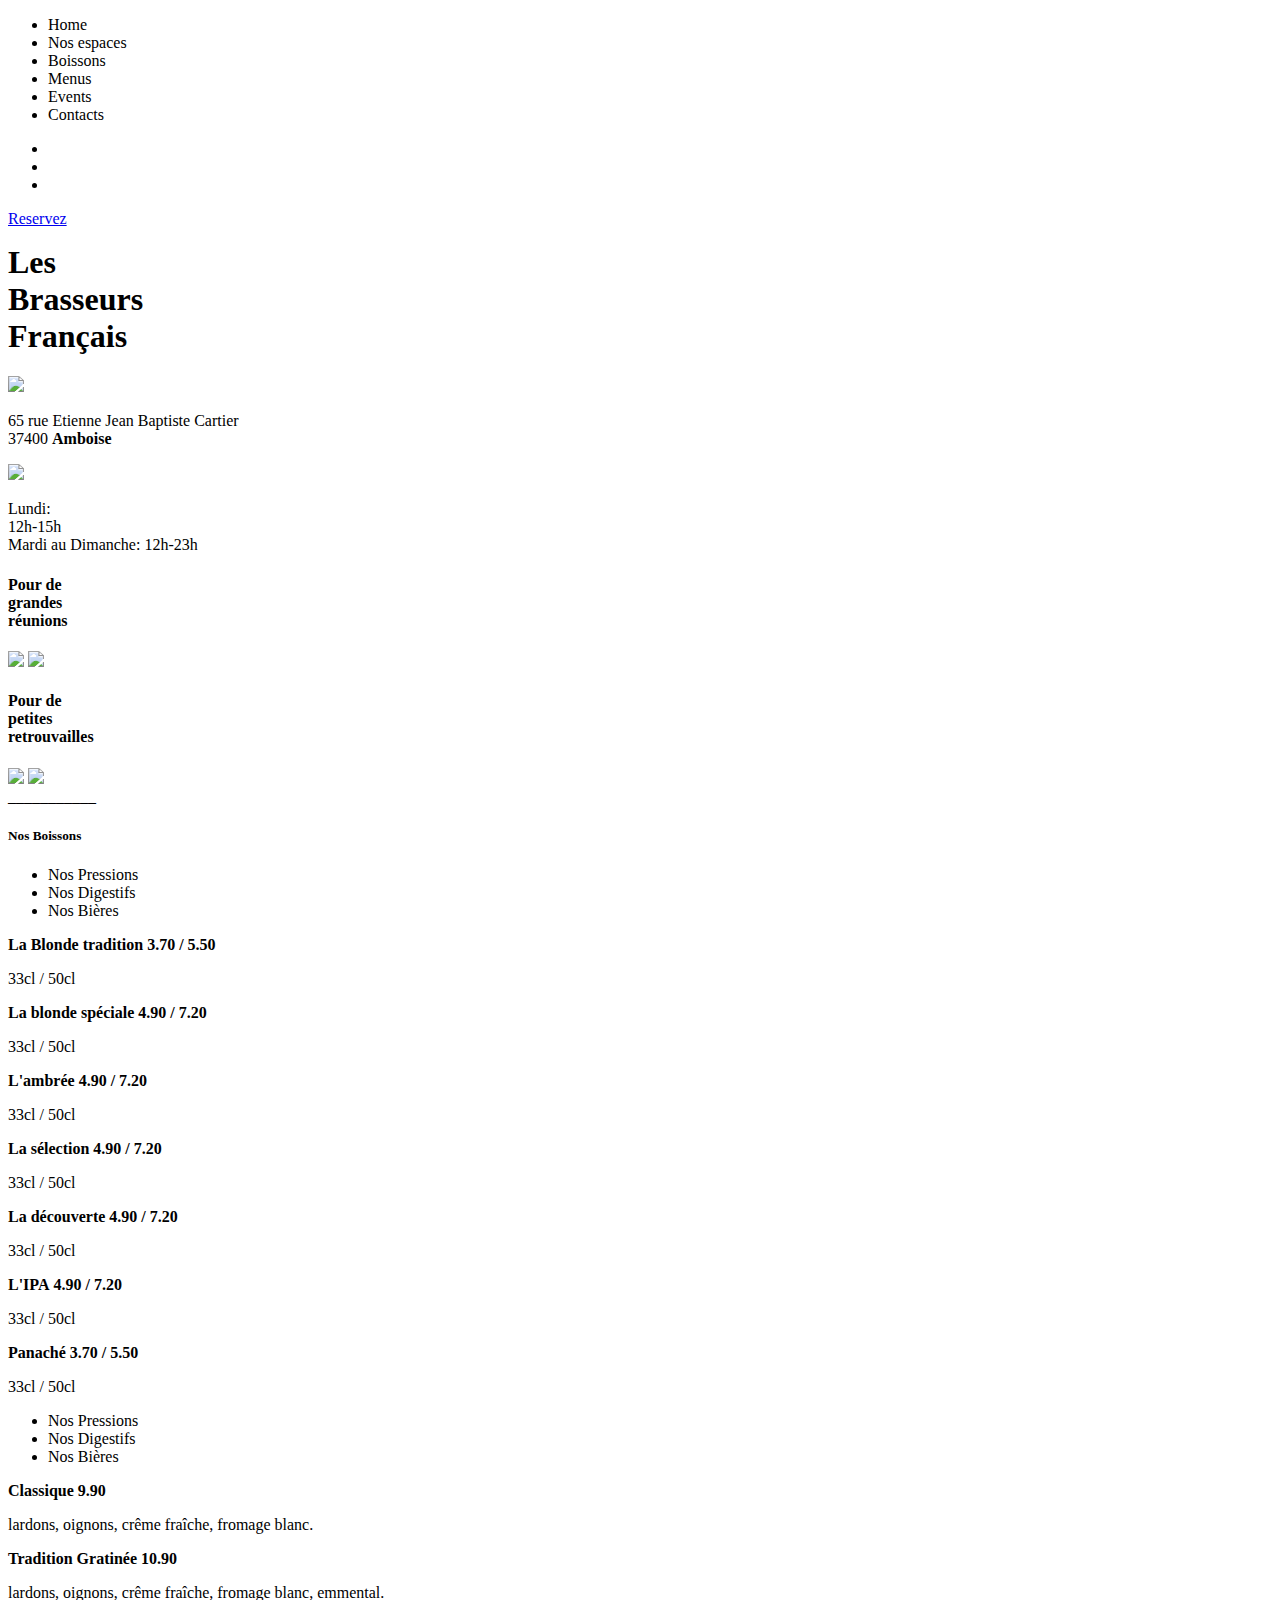
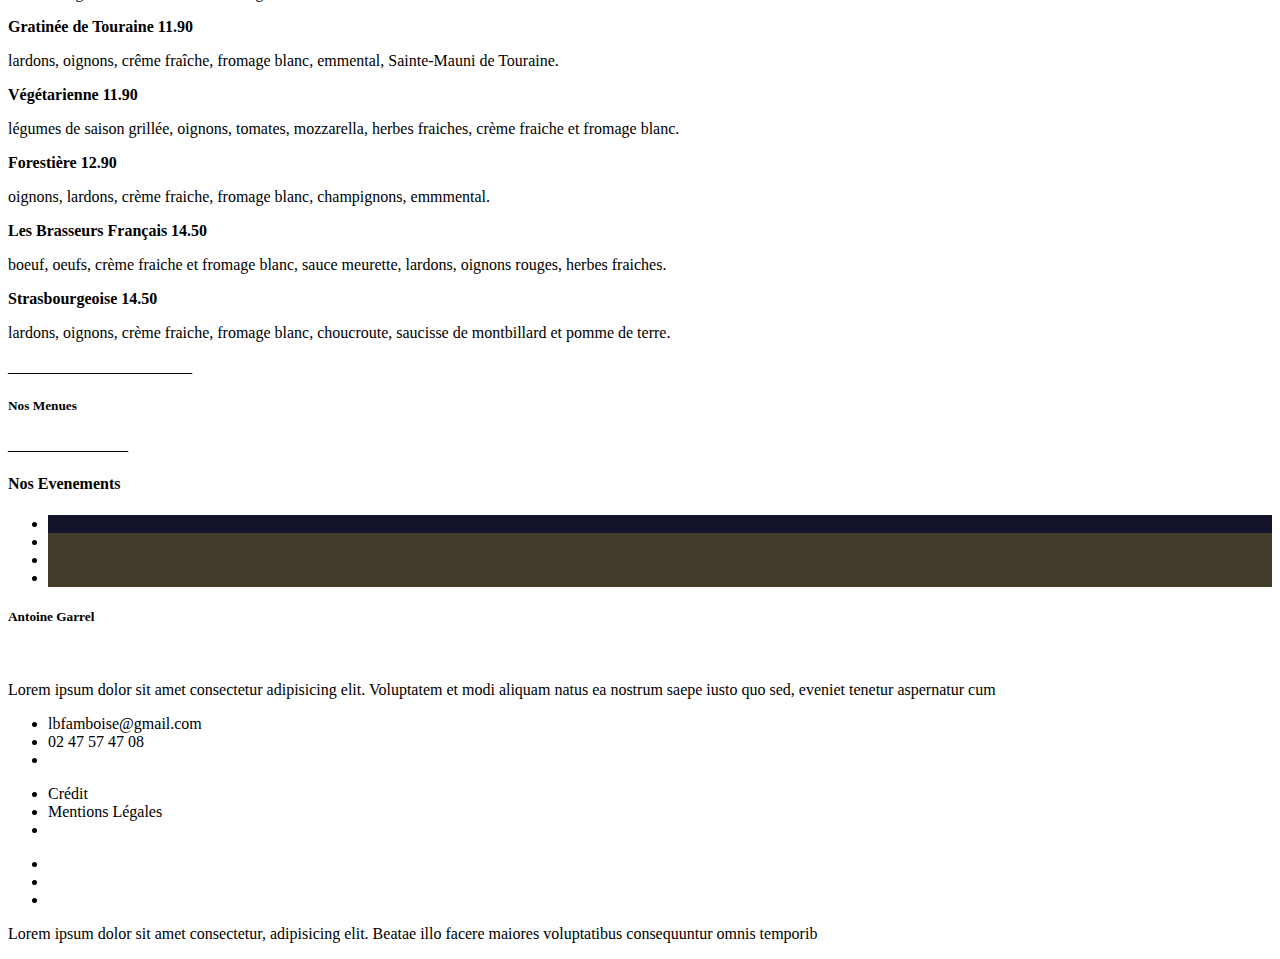
==== index.html @ 49a4a02c "index ajout" ====
<!DOCTYPE html>
<html lang="fr">
    <head>
        <meta charset="utf-8">
        <title>Les Brasseurs Français</title>
        <link rel="stylesheet" media="all" href="LBF.css">
        <script type="module" src="LBF.js"></script>

        
        <!-- <script src="https://polyfill.io/v3/polyfill.min.js?features=default"></script>
        <script type="module" src="LBF.ts"></script> -->
</head>
<body id="page">
    <section id="global">
        <header id="header">
                <div id="header-logo">
                    <div id="header-logo-tn">

                    </div>
                    <div id="header-logo-t0">

                    </div>
                    
                </div>
            <div id="header-inner">
                <nav id="nav"> 
    
                    <ul id="nav-ul">
                        <li id="nav-home" class="cursor">Home</li>
                        <li id="nav-espace" class="cursor">Nos espaces</li>
                        <li id="nav-boisson" class="cursor">Boissons</li>
                        <li id="nav-menus" class="cursor">Menus</li>
                        <li id="nav-events" class="cursor">Events</li>
                        <li id="nav-contact" class="cursor">Contacts</li>
                    </ul>
                </nav>

                <ul id="header-ul-network">
                    <li id="header-insta" ><a href=""></a></li>
                    <li id="header-facebook"><a href=""></a></li>
                    <li id="header-google"><a href=""></a></li>
                </ul>
                <a id="reserve" href="https://resos.com/?gclid=EAIaIQobChMIxPLfhbHY-wIV7e3mCh30Cg2PEAAYASAAEgKBbvD_BwE">
                    <p>Reservez</p>
                </a>
            </div>
        </header>
        <section id="section1">

            <div id="section1-circle">
            </div>

            <h1 id="T1" class="section1-js-scroll">
                <div><span>Les </span></div>
                <div><span>Brasseurs </span></div>
                <div><span>Français </span></div>
            </h1>
                
                

            <div id="section1-text-zone">
                <div id="section1-text-zone-line">
                    <img class="icones-text" src="Ressources/Images/loupe.png"><p> 65 rue Etienne Jean Baptiste Cartier <br> 37400 <strong>Amboise</strong></p>
                </div>
                <div id="section1-text-zone-line">
                    <img class="icones-text" src="Ressources/Images/horloge.png"><p> Lundi: <br>  12h-15h<br>Mardi au Dimanche: 12h-23h   </p>
                </div>
                

            </div>




        </section>
        <section id="section2">

            <div id="section2-inner">
                <div id="section2-inner-grande" class="" >
                    <div id="petite-contenue"></div>
                    <h4 class="section2-h4" id="section2-h4-G">Pour de <br> <strong id="G">grandes <br> réunions </strong></h4>
                    <img class="section2-inner-icones cursor" id="section2-inner-iconesG" src="Ressources/Images/reunion.png" onclick="grande(1)">
                    <img class="section2-inner-F cursor" id="section2-inner-retourG" src="Ressources/Images/arrow2.png" onclick="grande(0)">
                </div>
                <div id="section2-inner-petite" class="">
                    <div id="grande-contenue"></div>
                    <h4 class="section2-h4" id="section2-h4-P">Pour de <br> <strong id="P"> petites <br>  retrouvailles</strong></h4>
                    <img class="section2-inner-icones cursor" id="section2-inner-iconesP" src="Ressources/Images/drinkOK.png" onclick="petite(1)">
                    <img class="section2-inner-F cursor" id="section2-inner-retourP" src="Ressources/Images/arrow1.png"  onclick="petite(0)">
                </div>
            </div>

        </section>

        <section id="section3">
            <div id="section3-inner">
                <div id="section3-inner-banner">
                    <div id="section3-inner-banner-carre"></div>
                    <div id="section3-inner-banner-cercle"></div>
                    <div id="section3-inner-banner-img1" class="section3-js-scroll"></div>
                    <div id="section3-inner-banner-img2" class="section3-js-scroll"></div>
                </div>
                <div id="section3-trait">___________</div>
                <h5 id="section3-titre">Nos Boissons</h5>
                <div id="section3-inner-block">
                    <nav>
                        <ul id="section3-inner-block-nav-ul">
                            <li class="navB cursor" onclick="currentBoissons(1)">Nos Pressions</li>
                            <li class="navB cursor" onclick="currentBoissons(2)">Nos Digestifs</li>
                            <li class="navB cursor" onclick="currentBoissons(3)">Nos Bières</li>
                        </ul>
                    </nav>
                    
                    <div id="section3-inner-block-carte">
                        <div class="cache-carte" id="section3-cache">

                        </div>
                        <div class="carteB" >
                            <div><strong>La Blonde tradition</strong> <strong>3.70 / 5.50</strong></div>
                            <p>33cl / 50cl</p>
                            <div><strong>La blonde spéciale</strong> <strong>4.90 / 7.20</strong></div>
                            <p>33cl / 50cl</p>
                            <div><strong>L'ambrée</strong> <strong>4.90 / 7.20</strong></div>
                            <p>33cl / 50cl</p>
                            <div><strong>La sélection</strong> <strong>4.90 / 7.20</strong></div>
                            <p>33cl / 50cl</p>
                            <div><strong>La découverte</strong> <strong>4.90 / 7.20</strong></div>
                            <p>33cl / 50cl</p>
                            <div><strong>L'IPA</strong> <strong>4.90 / 7.20</strong></div>
                            <p>33cl / 50cl</p>
                            <div><strong>Panaché</strong> <strong>3.70 / 5.50</strong></div>
                            <p>33cl / 50cl</p>
                            <!-- <div><strong>Monaco</strong> <strong>3.90 / 5.70</strong></div>
                            <p>33cl / 50cl</p>
                            <div><strong>Demi Sirot</strong> <strong>3.90 / 5.70</strong></div>
                            <p>33cl / 50cl</p>
                            <div><strong>Picon Biére</strong> <strong>4.90 / 6.90</strong></div>
                            <p>33cl / 50cl</p> -->

                        </div>
                        <div class="carteB" >
                            <div><strong>Coupe de champagne</strong> <strong>9.20</strong></div>

                            <div><strong>Kir tranquille</strong> <strong>4.50</strong></div>
                            <p>pêche - cassis - violet</p>
                            <div><strong>Kir pétillant</strong> <strong>5.50</strong></div>
                            <p>pêche - cassis - violet</p>
                            <div><strong>Kir Royal</strong> <strong>4.50</strong></div>
                            <p>pêche - cassis - violet</p>
                            <div><strong>AOC Vouvray BRUT</strong> <strong>5.20</strong></div>
                            <p></p>
                            <div><strong>Lillet</strong> <strong>5.50</strong></div>
                            <p>rouge - rosé - blanc</p>
                            <div><strong>Pineau des charentes rouge et blanc</strong> <strong>5.50</strong></div>
                            <p></p>
                            <div><strong>Ricard</strong> <strong>3.60</strong></div>
                            <div><strong>Suze</strong> <strong>5.50</strong></div>
                            
                        </div>
                        <div class="carteB" >

                        </div>
                    </div>
                    

                    
                    


                </div>

            </div>
        </section>
        <section id="section4">
            <div id="section4-inner">


                <div id="section4-inner-block">
                    <nav>
                        <ul id="section4-inner-block-nav-ul">
                            <li class="navM cursor" onclick="currentMenues(1)">Nos Pressions</li>
                            <li class="navM cursor" onclick="currentMenues(2)">Nos Digestifs</li>
                            <li class="navM cursor" onclick="currentMenues(3)">Nos Bières</li>
                        </ul>
                    </nav>
                    
                    <div id="section4-inner-block-carte">
                        <div class="cache-carte" id="section4-cache"></div>
                        <div class="carteM" id="CB1">
                            <div><strong>Classique</strong> <strong>9.90</strong></div>
                            <p>lardons, oignons, crême fraîche, fromage blanc.</p>

                            <div><strong>Tradition Gratinée</strong> <strong>10.90</strong></div>
                            <p>lardons, oignons, crême fraîche, fromage blanc, emmental.</p>

                            <div><strong>Gratinée de Touraine</strong> <strong>11.90</strong></div>
                            <p>lardons, oignons, crême fraîche, fromage blanc, emmental, Sainte-Mauni de Touraine.</p>

                            <div><strong>Végétarienne</strong> <strong>11.90</strong></div>
                            <p>légumes de saison grillée, oignons, tomates, mozzarella, herbes fraiches, crème fraiche et fromage blanc.</p>

                            <div><strong>Forestière</strong> <strong>12.90</strong></div>
                            <p>oignons, lardons, crème fraiche, fromage blanc, champignons, emmmental.</p>

                            <div><strong>Les Brasseurs Français</strong> <strong>14.50</strong></div>
                            <p>boeuf, oeufs, crème fraiche et fromage blanc, sauce meurette, lardons, oignons rouges, herbes fraiches. </p>

                            <div><strong>Strasbourgeoise</strong> <strong>14.50</strong></div>
                            <p>lardons, oignons, crème fraiche, fromage blanc, choucroute, saucisse de montbillard et pomme de terre.</p>
 

                        </div>
                        <div class="carteM" id="CB2">
                            <div><strong>Coupe de champagne</strong> <strong>9.20</strong></div>

                            <div><strong>Kir tranquille</strong> <strong>4.50</strong></div>
                            <p>pêche - cassis - violet</p>
                            <div><strong>Kir pétillant</strong> <strong>5.50</strong></div>
                            <p>pêche - cassis - violet</p>
                            <div><strong>Kir Royal</strong> <strong>4.50</strong></div>
                            <p>pêche - cassis - violet</p>
                            <div><strong>AOC Vouvray BRUT</strong> <strong>5.20</strong></div>
                            <p></p>
                            <div><strong>Lillet</strong> <strong>5.50</strong></div>
                            <p>rouge - rosé - blanc</p>
                            <div><strong>Pineau des charentes rouge et blanc</strong> <strong>5.50</strong></div>
                            <p></p>
                            <div><strong>Ricard</strong> <strong>3.60</strong></div>
                            <div><strong>Suze</strong> <strong>5.50</strong></div>
                            
                        </div>
                        <div class="carteM" id="CB3">

                        </div>
                    </div>



                </div>

                <div id="section4-trait">_______________________</div>
                <h5 id="section4-titre">Nos Menues</h5>

                <div id="section4-inner-banner">
                    <div id="section4-inner-banner-cercle" ></div>
                    <div id="section4-inner-banner-carre"></div>
                    <div id="section4-inner-banner-img1" class="section4-js-scroll"></div>
                    <div id="section4-inner-banner-img2" class="section4-js-scroll"></div>
                </div>

            </div>
            
        </section>
        <section id="section5">
            <div id="section5-inner">
                <div id="slider">
                    <div>
                        <figure>
                            <figcaption class="mLBF"></figcaption>
                        </figure>
                        <figure>
                            <figcaption class="mLeffe"></figcaption>
                        </figure>
                        <figure>
                            <figcaption class="mLeffe"></figcaption>
                        </figure>
                    </div>

                    <div>
                        <figure>
                            <figcaption class="mGarden"></figcaption>
                        </figure>
                        <figure>
                            <figcaption class="mLeffe"></figcaption>
                        </figure>
                        <figure>
                            <figcaption class="mGrim"></figcaption>
                        </figure>
                    </div>
                    
                    <div>
                        <figure>
                            <figcaption class="mGuinness"></figcaption>
                        </figure>
                        <figure>
                            <figcaption class="mGrim"></figcaption>
                        </figure>
                        <figure>
                            <figcaption class="mLBF"></figcaption>
                        </figure>
                    </div>


                    
                </div>



            </div>
        </section>

        <section id="section6">

            <div id="section6-inner">

                <div id="section6-inner-control">
                    <div id="section6-inner-control-head"><div id="section6-trait">_______________</div><h4 id="section6-titre">Nos Evenements</h5></div>
                    <ul>
                        <li class="cursor nav-events" id="section6-li1" onclick="currentEvents(1)"></li>
                        <li class="cursor nav-events" id="section6-li2" onclick="currentEvents(2)"></li>
                        <li class="cursor nav-events" id="section6-li3" onclick="currentEvents(3)"></li>
                        <li class="cursor nav-events" id="section6-li4" onclick="currentEvents(4)"></li>
                        
                    </ul>
                </div>


                <div id="section6-inner-contenue" class="section6-js-scroll">
                    <div class="events">
                        <h5>Antoine Garrel</h5>
                        <img class="sticker1" alt="">
                        <img class="sticker2" alt="">
                        <blockquote class="instagram-media sticker3"
                            data-instgrm-permalink="https://www.instagram.com/p/CjyDTsXMFvF/?utm_source=ig_embed&amp;utm_campaign=loading"
                            data-instgrm-version="0"
                            style=" background:#FFF; border:0; border-radius:3px; box-shadow:0 0 1px 0 rgba(0,0,0,0.5),0 1px 10px 0 rgba(0,0,0,0.15); margin: 1px; min-width: 30%;  padding:0; display: none;">
                            <div style="padding:16px;">
                                <!--<a
                                    href="https://www.instagram.com/p/CjyDTsXMFvF/?utm_source=ig_embed&amp;utm_campaign=loading"
                                    style=" background:#FFFFFF; line-height:0; padding:0 0; text-align:center; text-decoration:none; width:100%;"
                                    target="_blank">
                                    <div style=" display: flex; flex-direction: row; align-items: center;">
                                        <div
                                            style="background-color: #F4F4F4; border-radius: 50%; flex-grow: 0; height: 40px; margin-right: 14px; width: 40px;">
                                        </div>
                                        <div style="display: flex; flex-direction: column; flex-grow: 1; justify-content: center;">
                                            <div
                                                style=" background-color: #F4F4F4; border-radius: 4px; flex-grow: 0; height: 14px; margin-bottom: 6px; width: 100px;">
                                            </div>
                                            <div
                                                style=" background-color: #F4F4F4; border-radius: 4px; flex-grow: 0; height: 14px; width: 60px;">
                                            </div>
                                        </div>
                                    </div>
                                    <div style="padding: 19% 0;"></div>
                                    <div style="display:block; height:50px; margin:0 auto 12px; width:50px;"><svg width="50px" height="50px"
                                            viewBox="0 0 60 60" version="1.1" xmlns="https://www.w3.org/2000/svg"
                                            xmlns:xlink="https://www.w3.org/1999/xlink">
                                            <g stroke="none" stroke-width="1" fill="none" fill-rule="evenodd">
                                                <g transform="translate(-511.000000, -20.000000)" fill="#000000">
                                                    <g>
                                                        <path
                                                            d="M556.869,30.41 C554.814,30.41 553.148,32.076 553.148,34.131 C553.148,36.186 554.814,37.852 556.869,37.852 C558.924,37.852 560.59,36.186 560.59,34.131 C560.59,32.076 558.924,30.41 556.869,30.41 M541,60.657 C535.114,60.657 530.342,55.887 530.342,50 C530.342,44.114 535.114,39.342 541,39.342 C546.887,39.342 551.658,44.114 551.658,50 C551.658,55.887 546.887,60.657 541,60.657 M541,33.886 C532.1,33.886 524.886,41.1 524.886,50 C524.886,58.899 532.1,66.113 541,66.113 C549.9,66.113 557.115,58.899 557.115,50 C557.115,41.1 549.9,33.886 541,33.886 M565.378,62.101 C565.244,65.022 564.756,66.606 564.346,67.663 C563.803,69.06 563.154,70.057 562.106,71.106 C561.058,72.155 560.06,72.803 558.662,73.347 C557.607,73.757 556.021,74.244 553.102,74.378 C549.944,74.521 548.997,74.552 541,74.552 C533.003,74.552 532.056,74.521 528.898,74.378 C525.979,74.244 524.393,73.757 523.338,73.347 C521.94,72.803 520.942,72.155 519.894,71.106 C518.846,70.057 518.197,69.06 517.654,67.663 C517.244,66.606 516.755,65.022 516.623,62.101 C516.479,58.943 516.448,57.996 516.448,50 C516.448,42.003 516.479,41.056 516.623,37.899 C516.755,34.978 517.244,33.391 517.654,32.338 C518.197,30.938 518.846,29.942 519.894,28.894 C520.942,27.846 521.94,27.196 523.338,26.654 C524.393,26.244 525.979,25.756 528.898,25.623 C532.057,25.479 533.004,25.448 541,25.448 C548.997,25.448 549.943,25.479 553.102,25.623 C556.021,25.756 557.607,26.244 558.662,26.654 C560.06,27.196 561.058,27.846 562.106,28.894 C563.154,29.942 563.803,30.938 564.346,32.338 C564.756,33.391 565.244,34.978 565.378,37.899 C565.522,41.056 565.552,42.003 565.552,50 C565.552,57.996 565.522,58.943 565.378,62.101 M570.82,37.631 C570.674,34.438 570.167,32.258 569.425,30.349 C568.659,28.377 567.633,26.702 565.965,25.035 C564.297,23.368 562.623,22.342 560.652,21.575 C558.743,20.834 556.562,20.326 553.369,20.18 C550.169,20.033 549.148,20 541,20 C532.853,20 531.831,20.033 528.631,20.18 C525.438,20.326 523.257,20.834 521.349,21.575 C519.376,22.342 517.703,23.368 516.035,25.035 C514.368,26.702 513.342,28.377 512.574,30.349 C511.834,32.258 511.326,34.438 511.181,37.631 C511.035,40.831 511,41.851 511,50 C511,58.147 511.035,59.17 511.181,62.369 C511.326,65.562 511.834,67.743 512.574,69.651 C513.342,71.625 514.368,73.296 516.035,74.965 C517.703,76.634 519.376,77.658 521.349,78.425 C523.257,79.167 525.438,79.673 528.631,79.82 C531.831,79.965 532.853,80.001 541,80.001 C549.148,80.001 550.169,79.965 553.369,79.82 C556.562,79.673 558.743,79.167 560.652,78.425 C562.623,77.658 564.297,76.634 565.965,74.965 C567.633,73.296 568.659,71.625 569.425,69.651 C570.167,67.743 570.674,65.562 570.82,62.369 C570.966,59.17 571,58.147 571,50 C571,41.851 570.966,40.831 570.82,37.631">
                                                        </path>
                                                    </g>
                                                </g>
                                            </g>
                                        </svg></div>
                                    <div style="padding-top: 8px;">
                                        <div
                                            style=" color:#3897f0; font-family:Arial,sans-serif; font-size:14px; font-style:normal; font-weight:550; line-height:18px;">
                                            Voir cette publication sur Instagram</div>
                                    </div>
                                    <div style="padding: 12.5% 0;"></div>
                                    <div style="display: flex; flex-direction: row; margin-bottom: 14px; align-items: center;">
                                        <div>
                                            <div
                                                style="background-color: #F4F4F4; border-radius: 50%; height: 12.5px; width: 12.5px; transform: translateX(0px) translateY(7px);">
                                            </div>
                                            <div
                                                style="background-color: #F4F4F4; height: 12.5px; transform: rotate(-45deg) translateX(3px) translateY(1px); width: 12.5px; flex-grow: 0; margin-right: 14px; margin-left: 2px;">
                                            </div>
                                            <div
                                                style="background-color: #F4F4F4; border-radius: 50%; height: 12.5px; width: 12.5px; transform: translateX(9px) translateY(-18px);">
                                            </div>
                                        </div>
                                        <div style="margin-left: 8px;">
                                            <div
                                                style=" background-color: #F4F4F4; border-radius: 50%; flex-grow: 0; height: 20px; width: 20px;">
                                            </div>
                                            <div
                                                style=" width: 0; height: 0; border-top: 2px solid transparent; border-left: 6px solid #f4f4f4; border-bottom: 2px solid transparent; transform: translateX(16px) translateY(-4px) rotate(30deg)">
                                            </div>
                                        </div>
                                        <div style="margin-left: auto;">
                                            <div
                                                style=" width: 0px; border-top: 8px solid #F4F4F4; border-right: 8px solid transparent; transform: translateY(16px);">
                                            </div>
                                            <div
                                                style=" background-color: #F4F4F4; flex-grow: 0; height: 12px; width: 16px; transform: translateY(-4px);">
                                            </div>
                                            <div
                                                style=" width: 0; height: 0; border-top: 8px solid #F4F4F4; border-left: 8px solid transparent; transform: translateY(-4px) translateX(8px);">
                                            </div>
                                        </div>
                                    </div>
                                    <div
                                        style="display: flex; flex-direction: column; flex-grow: 1; justify-content: center; margin-bottom: 24px;">
                                        <div
                                            style=" background-color: #F4F4F4; border-radius: 4px; flex-grow: 0; height: 14px; margin-bottom: 6px; width: 224px;">
                                        </div>
                                        <div style=" background-color: #F4F4F4; border-radius: 4px; flex-grow: 0; height: 14px; width: 144px;">
                                        </div>
                                    </div>
                                </a> -->
                                <p
                                    style=" color:#c9c8cd; font-family:Arial,sans-serif; font-size:14px; line-height:17px; margin-bottom:0; margin-top:8px; overflow:hidden; padding:8px 0 7px; text-align:center; text-overflow:ellipsis; white-space:nowrap;">
                                    <a href="https://www.instagram.com/p/CjyDTsXMFvF/?utm_source=ig_embed&amp;utm_campaign=loading"
                                        style=" color:#c9c8cd; font-family:Arial,sans-serif; font-size:14px; font-style:normal; font-weight:normal; line-height:17px; text-decoration:none;"
                                        target="_blank">Une publication partagée par Antoine Garrel (@antoinegarrel)
                                    </a>
                                </p>
                            </div>
                        </blockquote>
                        <script async src="//www.instagram.com/embed.js"></script>
                        <p class="sticker4">
                            Lorem ipsum dolor sit amet consectetur adipisicing elit. Voluptatem et modi aliquam natus ea nostrum
                            saepe iusto quo sed, eveniet tenetur aspernatur cum
                        </p>

                    </div>
                    
                    <div class="events">
                    
                    </div>

                    <div class="events">
                    
                    </div>

                    <div class="events">
                    
                    </div>

                </div>
            </div>

            
            




        </section>


        <section id="section7">
            <div id="section7-inner" class="section7-js-scroll">
                <div id="map">

                </div>
                <script
                    src="https://maps.googleapis.com/maps/api/js?key=AIzaSyDluCqBb7rTIQ3KjWgveVcQ1_YGO0EvfaQ&callback=initMap&v=weekly"
                    defer>
                </script>

            </div>  
        </section>





        <footer>
            <div id="back-footer">

            </div>
            <div id="inner-footer">
                <ul>
                    <li>lbfamboise@gmail.com</li>
                    <li>02 47 57 47 08</li>
                    <li></li>
                </ul>
                
                <ul>
                    <li>Crédit</li>
                    <li>Mentions Légales</li>
                    <li></li>
                
                </ul>

                <ul>
                    <li></li>
                    <li></li>
                    <li></li>
                </ul>


            </div>
            <p id="p-footer">Lorem ipsum dolor sit amet consectetur, adipisicing elit. Beatae illo facere maiores voluptatibus consequuntur omnis temporib</p>
        </footer>



    </section>
    <script>
        // variable


        // function
        

        var carteBIndex = 1;
        var carteMIndex = 1;
        var eventsIndex = 1;
        var precedentYoffset;
        var tabClassScroll = ["section1-js-scroll", "section2-js-scroll", "section3-js-scroll", "section4-js-scroll", "section5-js-scroll","section6-js-scroll", "section7-js-scroll"];
        var tabTop = [];
        var e = document.getElementsByClassName("events");
        var n = document.getElementsByClassName("nav-events");
        

        

		
        showBoissons(carteBIndex);
        showMenues(carteMIndex);
        currentEvents(1);
        // e[0].style.backgroundColor = "blue";
        // n[0].style.backgroundColor = "blue";
        startScroll();
        scroll("section1-js-scroll");
        

		
		function currentBoissons(n) {
		  showBoissons(carteBIndex = n);
		}
        function currentMenues(n) {
		  showMenues(carteMIndex = n);
		}

        function currentEvents(n) {
            eventsIndex = n;
            showEvents();
        }
		
		function showBoissons(n)
        {
		  let i;
		  let carte = document.getElementsByClassName("carteB");
		  let nav = document.getElementsByClassName("navB");

		  if (n > carte.length) {carteBIndex = 1}
		  if (n < 1) {carteBIndex = carte.length}
		  for (i = 0; i < carte.length; i++) {
			  carte[i].style.display = "none";
		  }
		  for (i = 0; i < nav.length; i++) {
			  nav[i].className = nav[i].className.replace(" activeBoissons", "");
		  }
		  carte[carteBIndex-1].style.display = "block";
		  nav[carteBIndex-1].className += " activeBoissons";

          
		}


        function showMenues(n)
        {
		  let i;
		  let carte = document.getElementsByClassName("carteM");
		  let nav = document.getElementsByClassName("navM");

		  if (n > carte.length) {carteMIndex = 1}
		  if (n < 1) {carteMIndex = carte.length}
		  for (i = 0; i < carte.length; i++) {
			  carte[i].style.display = "none";
		  }
		  for (i = 0; i < nav.length; i++) {
			  nav[i].className = nav[i].className.replace(" activeMenues", "");
		  }
		  carte[carteMIndex-1].style.display = "block";
		  nav[carteMIndex-1].className += "  activeMenues";

          
		}

        function showEvents() {
            let i;
            let events = document.getElementsByClassName("events");
            let nav = document.getElementsByClassName("nav-events");

            for (i = 0; i < events.length; i++) {
                events[i].style.display = "none";
            }

            nav[0].style.backgroundColor = "#433c2b";
            nav[0].style.backgroundImage = "url('Ressources/Images/baguettes.png')";

            nav[1].style.backgroundColor = "#433c2b";
            nav[1].style.backgroundImage = "url('Ressources/Images/cartes.png')";

            nav[2].style.backgroundColor = "#433c2b";
            nav[2].style.backgroundImage = "url('Ressources/Images/dance.png')";

            nav[3].style.backgroundColor = "#433c2b";
            nav[3].style.backgroundImage = "url('Ressources/Images/music.png')";
                
            

            events[eventsIndex - 1].style.display = "block";
            nav[eventsIndex - 1].style.backgroundColor = "#12132b";
            if(eventsIndex == 1){
                console.log("oui");
                nav[eventsIndex - 1].style.backgroundImage = "url('Ressources/Images/baguettesB.png')";
            }
            if (eventsIndex == 2) {
                nav[eventsIndex - 1].style.backgroundImage = "url('Ressources/Images/cartesB.png')";
            }
            if (eventsIndex == 3) {
                nav[eventsIndex - 1].style.backgroundImage = "url('Ressources/Images/danceB.png')";
            }
            if (eventsIndex == 4) {
                nav[eventsIndex - 1].style.backgroundImage = "url('Ressources/Images/musicB.png')";
            }
            
            
            


        }

        


        

        function grande(event){
                    
            if(event == 1){
                document.getElementById("section2-h4-P").style.opacity = "0";
                document.getElementById("section2-h4-G").style.fontSize = "1.5em";
                document.getElementById("section2-inner-petite").style.width = "70%";
                document.getElementById("section2-inner-grande").style.width = "30%";
                document.getElementById("section2-inner-iconesP").style.opacity = "0";
                document.getElementById("section2-inner-iconesP").style.display = "none";
                document.getElementById("section2-inner-iconesG").style.opacity = "0";
                document.getElementById("section2-inner-iconesG").style.display = "none";
                document.getElementById("section2-inner-retourG").style.display = "block";
                document.getElementById("section2-inner-retourG").style.opacity = "1";
                document.getElementById("section2-inner-retourG").style.cursor = "pointer";
                document.getElementById("section2-inner-grande").style.cursor = "default";
                document.getElementById("section2-inner-iconesP").style.cursor = "default";
                document.getElementById("section2-inner-petite").style.backgroundImage = "url('Ressources/Images/SalleG.jpg')";

            }

            if(event ==0){
                document.getElementById("section2-h4-P").style.opacity = "1";
                document.getElementById("section2-h4-G").style.fontSize = "2.7em";
                document.getElementById("section2-inner-petite").style.width = "50%";
                document.getElementById("section2-inner-grande").style.width = "50%";
                document.getElementById("section2-inner-iconesP").style.display = "block";
                document.getElementById("section2-inner-iconesP").style.opacity = "1";
                document.getElementById("section2-inner-iconesG").style.display = "block";
                document.getElementById("section2-inner-iconesG").style.opacity = "1";
                document.getElementById("section2-inner-retourG").style.opacity = "0";
                document.getElementById("section2-inner-retourG").style.display = "none";
                document.getElementById("section2-inner-retourG").style.cursor = "default";
                document.getElementById("section2-inner-iconesG").style.cursor = "pointer";
                document.getElementById("section2-inner-iconesP").style.cursor = "pointer";
                document.getElementById("section2-inner-petite").style.backgroundImage = "";
            }

        }


        function petite(event){
            
            if(event == 1){
                document.getElementById("section2-h4-G").style.opacity = "0";
                document.getElementById("section2-h4-P").style.fontSize = "1.5em";
                document.getElementById("section2-inner-grande").style.width = "70%";
                document.getElementById("section2-inner-petite").style.width = "30%";
                document.getElementById("section2-inner-iconesP").style.opacity = "0";
                document.getElementById("section2-inner-iconesP").style.display = "none";
                document.getElementById("section2-inner-iconesG").style.opacity = "0";
                document.getElementById("section2-inner-iconesG").style.display = "none";
                document.getElementById("section2-inner-retourP").style.display = "block";
                document.getElementById("section2-inner-retourP").style.opacity = "1";
                document.getElementById("section2-inner-retourP").style.cursor = "pointer";
                console.log("je suis la ");
                document.getElementById("section2-inner-grande").style.cursor = "default";
                document.getElementById("section2-inner-iconesP").style.cursor = "default";
                document.getElementById("section2-inner-grande").style.backgroundImage = "url('Ressources/Images/SalleP.jpg')";

            }

            if(event ==0){
                document.getElementById("section2-h4-G").style.opacity = "1";
                document.getElementById("section2-h4-P").style.fontSize = "2.7em";
                document.getElementById("section2-inner-petite").style.width = "50%";
                document.getElementById("section2-inner-grande").style.width = "50%";
                document.getElementById("section2-inner-iconesP").style.display = "block";
                document.getElementById("section2-inner-iconesP").style.opacity = "1";
                document.getElementById("section2-inner-iconesG").style.display = "block";
                document.getElementById("section2-inner-iconesG").style.opacity = "1";
                document.getElementById("section2-inner-retourP").style.opacity = "0";
                document.getElementById("section2-inner-retourP").style.display = "none";
                document.getElementById("section2-inner-retourP").style.cursor = "default";
                document.getElementById("section2-inner-iconesG").style.cursor = "pointer";
                document.getElementById("section2-inner-iconesP").style.cursor = "pointer";
                document.getElementById("section2-inner-grande").style.backgroundImage = "";
            }

        }

        function startScroll(){
            for ( let nameClass of tabClassScroll) {
                let elements = document.getElementsByClassName(nameClass);
                let tab = [];
                for (i = 0; i < elements.length; i++) {
                    tab[i] = 0;
                }
                tabTop[nameClass] = tab;
            }
        }

        
        function scroll(nameClass){
            let i;
            let element = document.getElementsByClassName(nameClass);
            let dist;
            
            if((precedentYoffset- window.pageYOffset)<0){
                dist = -0.05;
            }
            else{
                dist = 0.05;
            }
            precedentYoffset = window.pageYOffset;
            for (i = 0; i < element.length; i++) {
                
                if((tabTop[nameClass][i] + dist)<7 && (tabTop[nameClass][i] + dist) > (-7)){
                    tabTop[nameClass][i] = tabTop[nameClass][i] + dist;
                }
                

                element[i].style.marginTop = ""+tabTop[nameClass][i]+"%";
                
                
                
                
                
                
                
            }

        }
       


        window.addEventListener('scroll', function() {

            console.log(window.pageYOffset);



            if(window.pageYOffset<4){
                document.getElementById('header').style.backgroundColor = "rgb(27, 14, 7,0)";
                document.getElementById('header').style.height = "20vh";
                document.getElementById('header').style.boxShadow ="none";
                
                document.getElementById('header-inner').style.marginTop = "8vh";

                document.getElementById('header-logo-t0').style.opacity ="1";
                document.getElementById('header-logo-tn').style.marginTop = "5vh";         

                // document.getElementById('nav').style.marginTop = "40px";
                // document.getElementById('reserve').style.marginTop = "40px";
                // document.getElementById('header-ul-network').style.marginTop = "40px";
                

            }
            else{
                document.getElementById('header').style.backgroundColor = "rgb(27, 14, 7)";
                document.getElementById('header').style.height = "15vh";
                
                document.getElementById('header').style.boxShadow ="0px 3px 6px black ";

                document.getElementById('header-inner').style.marginTop = "4vh";

                document.getElementById('header-logo-t0').style.opacity ="0";
                document.getElementById('header-logo-tn').style.marginTop = "0vh"; 
                document.getElementById('header-logo-tn').style.width = "80px";
                document.getElementById('header-logo-tn').style.height = "80px";

                // document.getElementById('nav').style.marginTop = "20px";
                // document.getElementById('reserve').style.marginTop = "20px";
                // document.getElementById('header-ul-network').style.marginTop = "20px";

                
                

            }

            


            
        });

        window.addEventListener('scroll', function() {

            if(window.pageYOffset<400){
                document.getElementById('nav-home').style.color = "#78694a";
                scroll("section1-js-scroll");

                

            }
            else{
                document.getElementById('nav-home').style.color = "#ffffff";


                
                

            }


            if(400<window.pageYOffset && window.pageYOffset<800){
                document.getElementById('nav-espace').style.color = "#78694a";
                scroll("section2-js-scroll");

                

            }
            else{
                document.getElementById('nav-espace').style.color = "#ffffff";


                
                

            }

            if(800<=window.pageYOffset && window.pageYOffset<1300){
                document.getElementById('nav-boisson').style.color = "#78694a";
                scroll("section3-js-scroll");
                document.getElementById('section3-inner-banner-carre').style.animationPlayState = "running";
                document.getElementById('section3-inner-banner-cercle').style.animationPlayState = "running";
                document.getElementById('section3-inner-banner-img1').style.animationPlayState = "running";
                document.getElementById('section3-inner-banner-img2').style.animationPlayState = "running";
                document.getElementById('section3-trait').style.animationPlayState = "running";
                document.getElementById('section3-titre').style.animationPlayState = "running";
                document.getElementById('section3-cache').style.animationPlayState = "running";

                

            }
            else{
                document.getElementById('nav-boisson').style.color = "#ffffff";



                
                

            }

            if (1300 <= window.pageYOffset && window.pageYOffset < 1800) {
                document.getElementById('nav-menus').style.color = "#78694a";
                scroll("section4-js-scroll");
                document.getElementById('section4-inner-banner-carre').style.animationPlayState = "running";
                document.getElementById('section4-inner-banner-cercle').style.animationPlayState = "running";
                document.getElementById('section4-inner-banner-img1').style.animationPlayState = "running";
                document.getElementById('section4-inner-banner-img2').style.animationPlayState = "running";
                document.getElementById('section4-trait').style.animationPlayState = "running";
                document.getElementById('section4-titre').style.animationPlayState = "running";
                document.getElementById('section4-cache').style.animationPlayState = "running";



            }
            else {
                document.getElementById('nav-menus').style.color = "#ffffff";






            }

            if (2600 <= window.pageYOffset && window.pageYOffset < 3300) {
                document.getElementById('nav-events').style.color = "#78694a";
                scroll("section6-js-scroll");

                document.getElementById('section6-trait').style.animationPlayState = "running";
                document.getElementById('section6-titre').style.animationPlayState = "running"; 
                document.getElementById('section6-inner-contenue').style.animationPlayState = "running";
                document.getElementById('section6-li1').style.animationPlayState = "running";
                document.getElementById('section6-li2').style.animationPlayState = "running";
                document.getElementById('section6-li3').style.animationPlayState = "running";
                document.getElementById('section6-li4').style.animationPlayState = "running";



            }
            else {
                document.getElementById('nav-events').style.color = "#ffffff";






            }

            if (3450 <= window.pageYOffset && window.pageYOffset < 4000) {
                document.getElementById('nav-contact').style.color = "#78694a";
                // document.getElementById('section7-inner').style.animationPlayState = "running";
                scroll("section7-js-scroll");





            }
            else {
                document.getElementById('nav-contact').style.color = "#ffffff";






            }

            


            // i(400<=window.pageYOffset<600){
            //     document.getElementById("nav-home").style.color= "#ffffff";
            //     document.getElementById("nav-espace").style.color= "#78694a";
            //     document.getElementById("nav-boisson").style.color= "#ffffff";
            //     document.getElementById("nav-menus").style.color= "#ffffff";
            //     document.getElementById("nav-events").style.color= "#ffffff";
            //     document.getElementById("nav-contact").style.color= "#ffffff";
            //     console.log("que dla");
            //     console.log(window.pageYOffset);



            // }




        });

        // document.getElementById("section2-inner-grande").addEventListener("mouseenter", function( event ){
        //     document.getElementById("section2-inner-grande").style.width = "70%";
        //     document.getElementById("section2-inner-grande").style.backgroundImage = "url('Ressources/Images/SalleG.jpg')";
        //     document.getElementById("section2-inner-iconesG").style.marginLeft = "40%";
        //     document.getElementById("section2-inner-grande").style.fontSize = "1em";
            
        //     document.getElementById("section2-inner-petite").style.width = "30%";
        //     document.getElementById("section2-inner-petite").style.fontSize = "5pt";

        //     document.getElementById("section2-inner-iconesP").style.marginLeft = "25%";
        //     document.getElementById("section2-inner-petite").style.backgroundImage = "none";


        // });


        // document.getElementById("section2-inner-petite").addEventListener("mouseenter", function( event ){
        //     document.getElementById("section2-inner-petite").style.width = "70%";
        //     document.getElementById("section2-inner-petite").style.backgroundImage = "url('Ressources/Images/SalleP.jpg')";
        //     document.getElementById("section2-inner-iconesP").style.marginLeft = "40%";
        //     document.getElementById("section2-inner-petite").style.fontSize = "0.9em";
            
        //     document.getElementById("section2-inner-grande").style.width = "30%";
        //     document.getElementById("section2-inner-grande").style.fontSize = "5pt";

        //     document.getElementById("section2-inner-iconesG").style.marginLeft = "25%";
        //     document.getElementById("section2-inner-grande").style.backgroundImage = "none";


        // });

        // document.getElementById("section2-inner-petite").addEventListener("mouseout", function( event ){
        //     document.getElementById("section2-inner-petite").style.width = "50%";
        //     document.getElementById("section2-inner-petite").style.backgroundImage = "none";
        //     document.getElementById("section2-inner-iconesP").style.marginLeft = "35%";
            
        //     document.getElementById("section2-inner-grande").style.width = "50%";
        //     document.getElementById("section2-inner-grande").style.fontSize = "1em";

        //     document.getElementById("section2-inner-iconesG").style.marginLeft = "35%";


        // });

        // document.getElementById("section2-inner-grande").addEventListener("mouseout", function( event ){
        //     document.getElementById("section2-inner-grande").style.width = "50%";
        //     document.getElementById("section2-inner-grande").style.backgroundImage = "none";
        //     document.getElementById("section2-inner-iconesG").style.marginLeft = "35%";
            
        //     document.getElementById("section2-inner-petite").style.width = "50%";
        //     document.getElementById("section2-inner-petite").style.fontSize = "1em";

        //     document.getElementById("section2-inner-iconesP").style.marginLeft = "35%";


        // });


        // src="https://maps.googleapis.com/maps/api/js?key=AIzaSyB41DRUbKWJHPxaFjMAwdrzWzbVKartNGg&callback=initMap&v=weekly"
        // defer;


        


    </script>
</body>
</html>
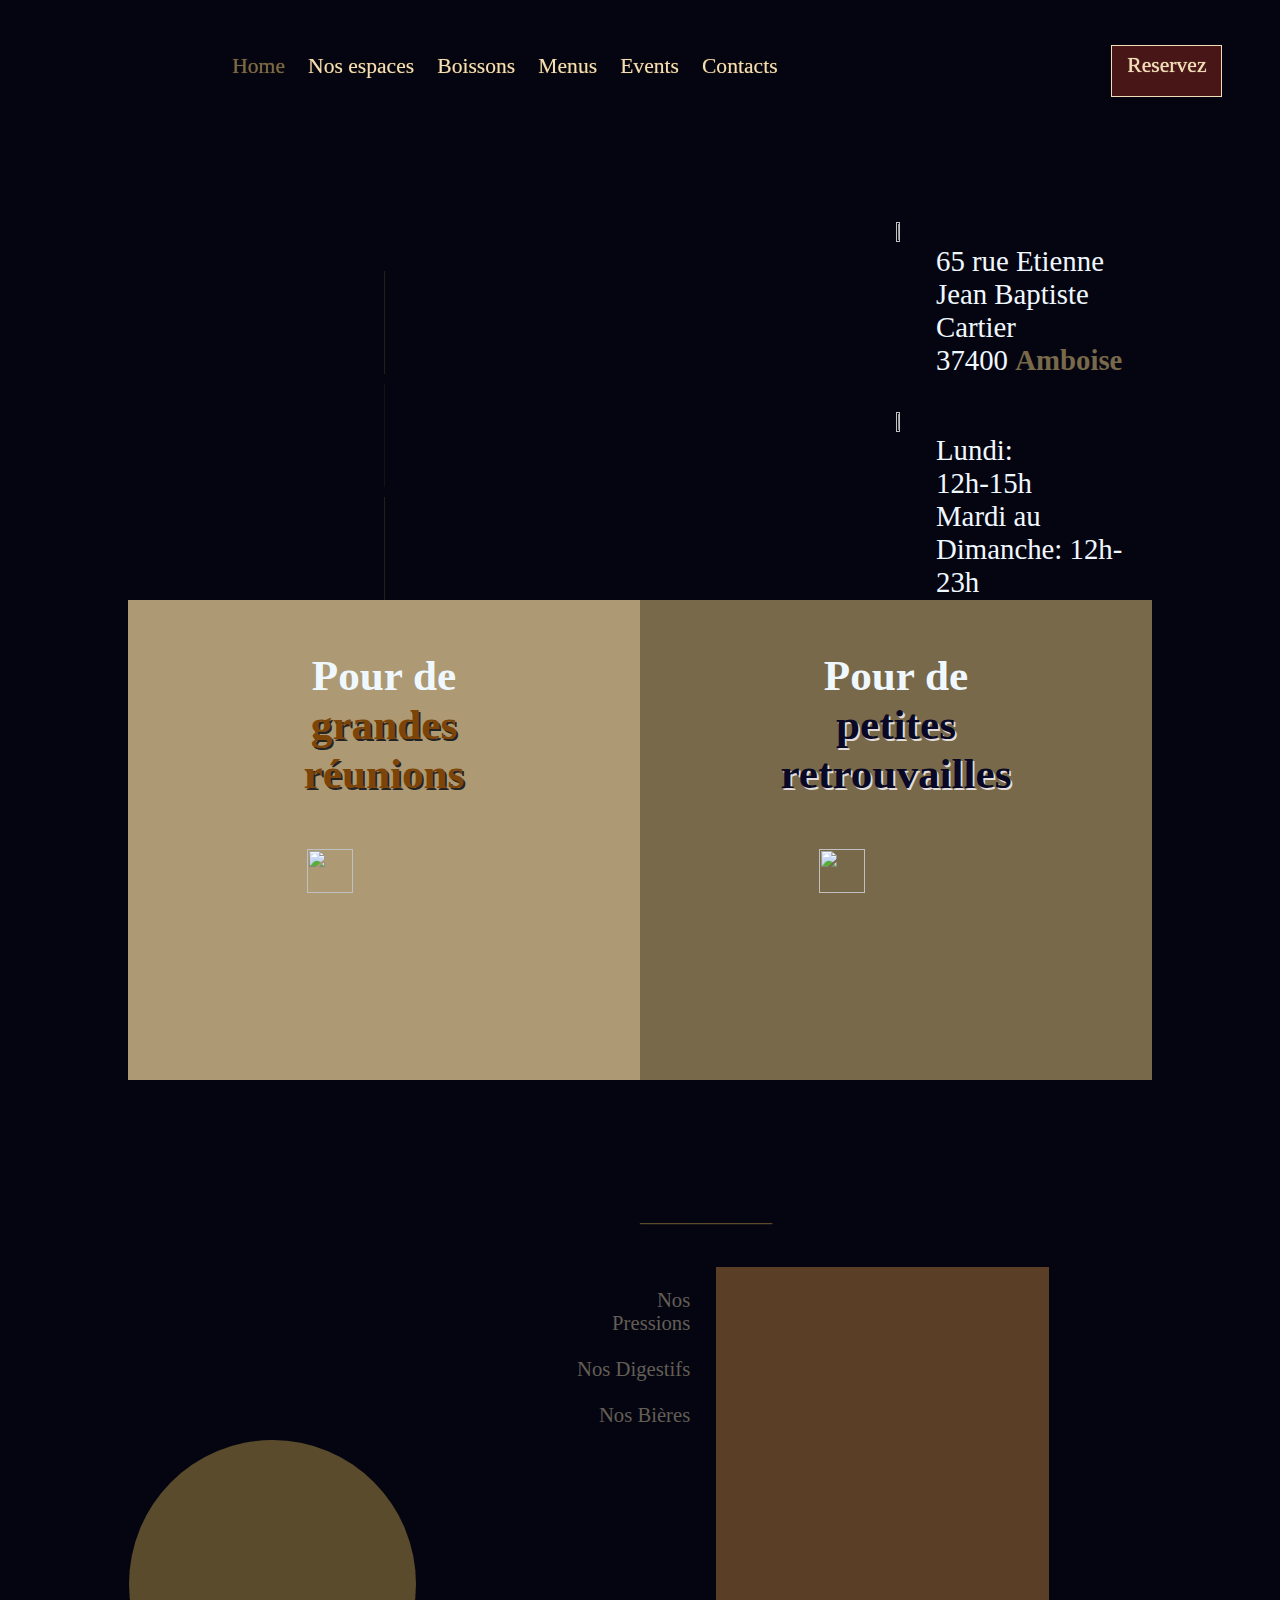
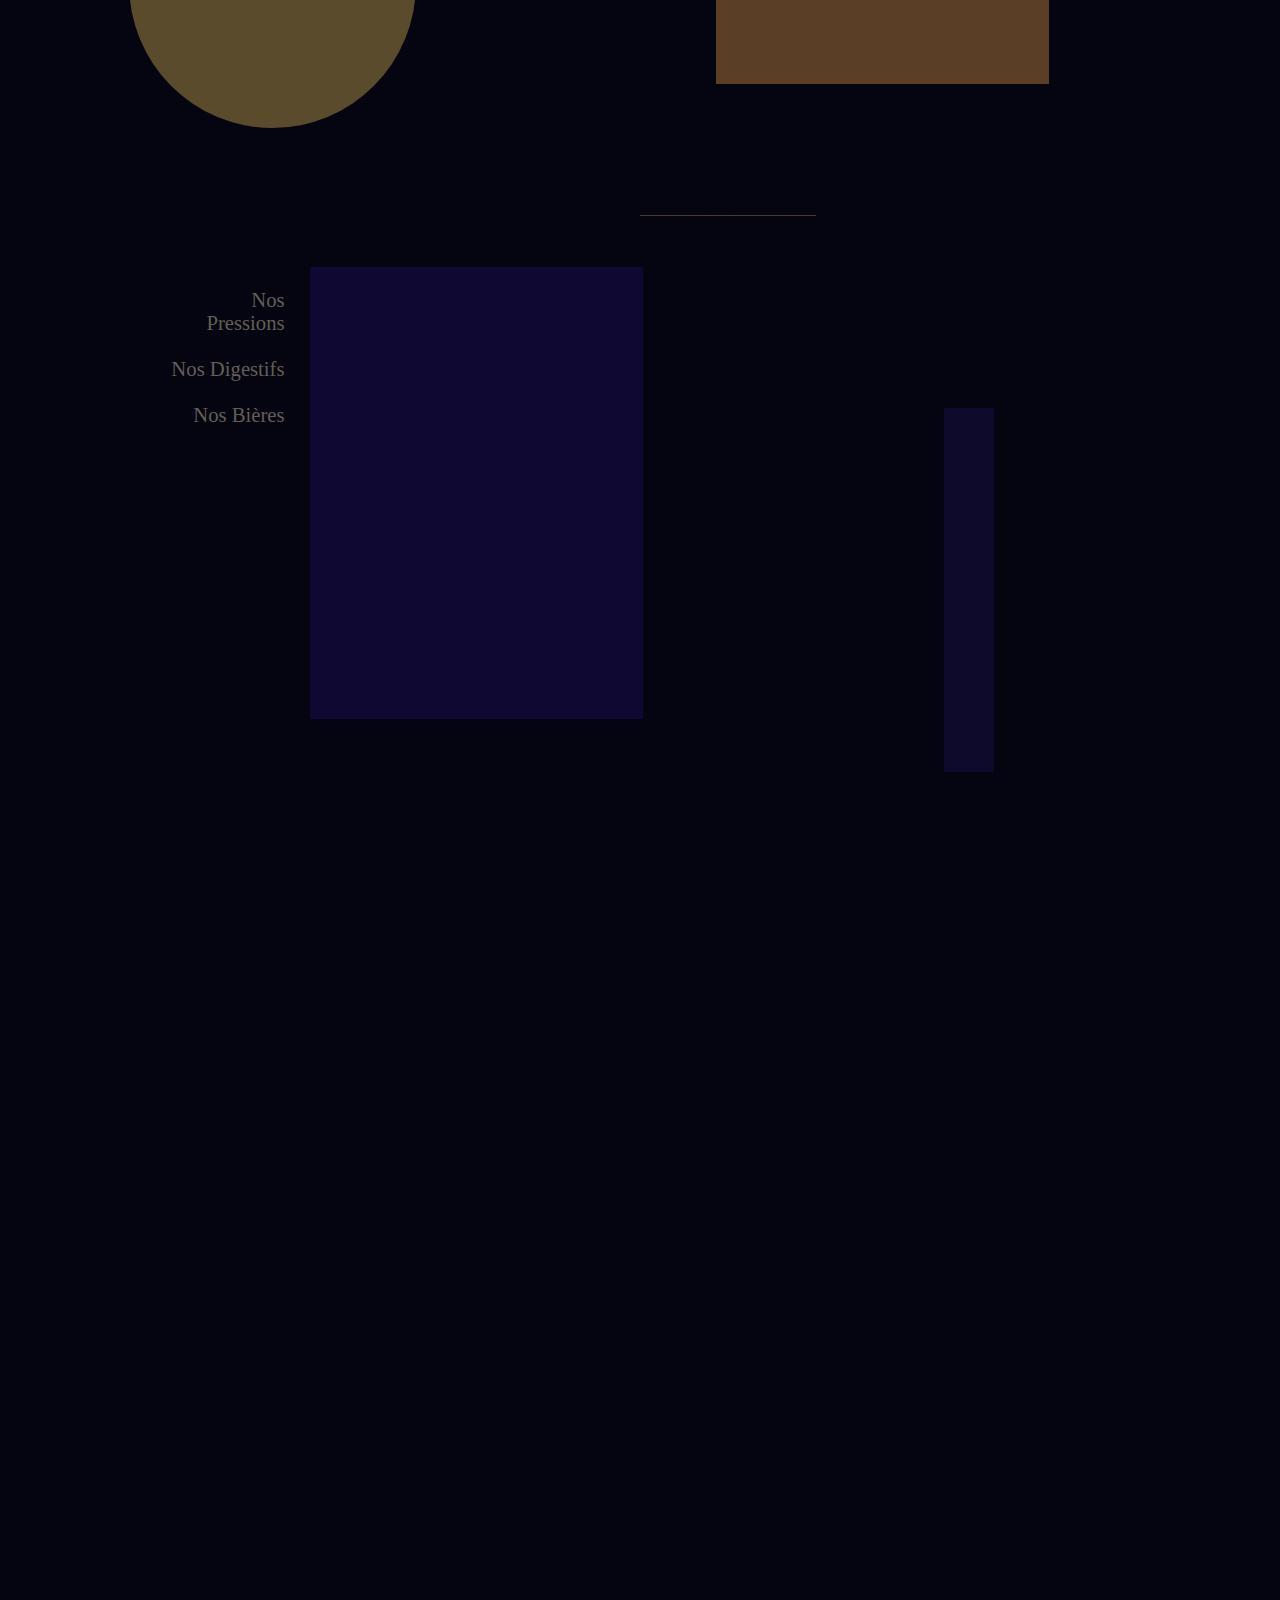
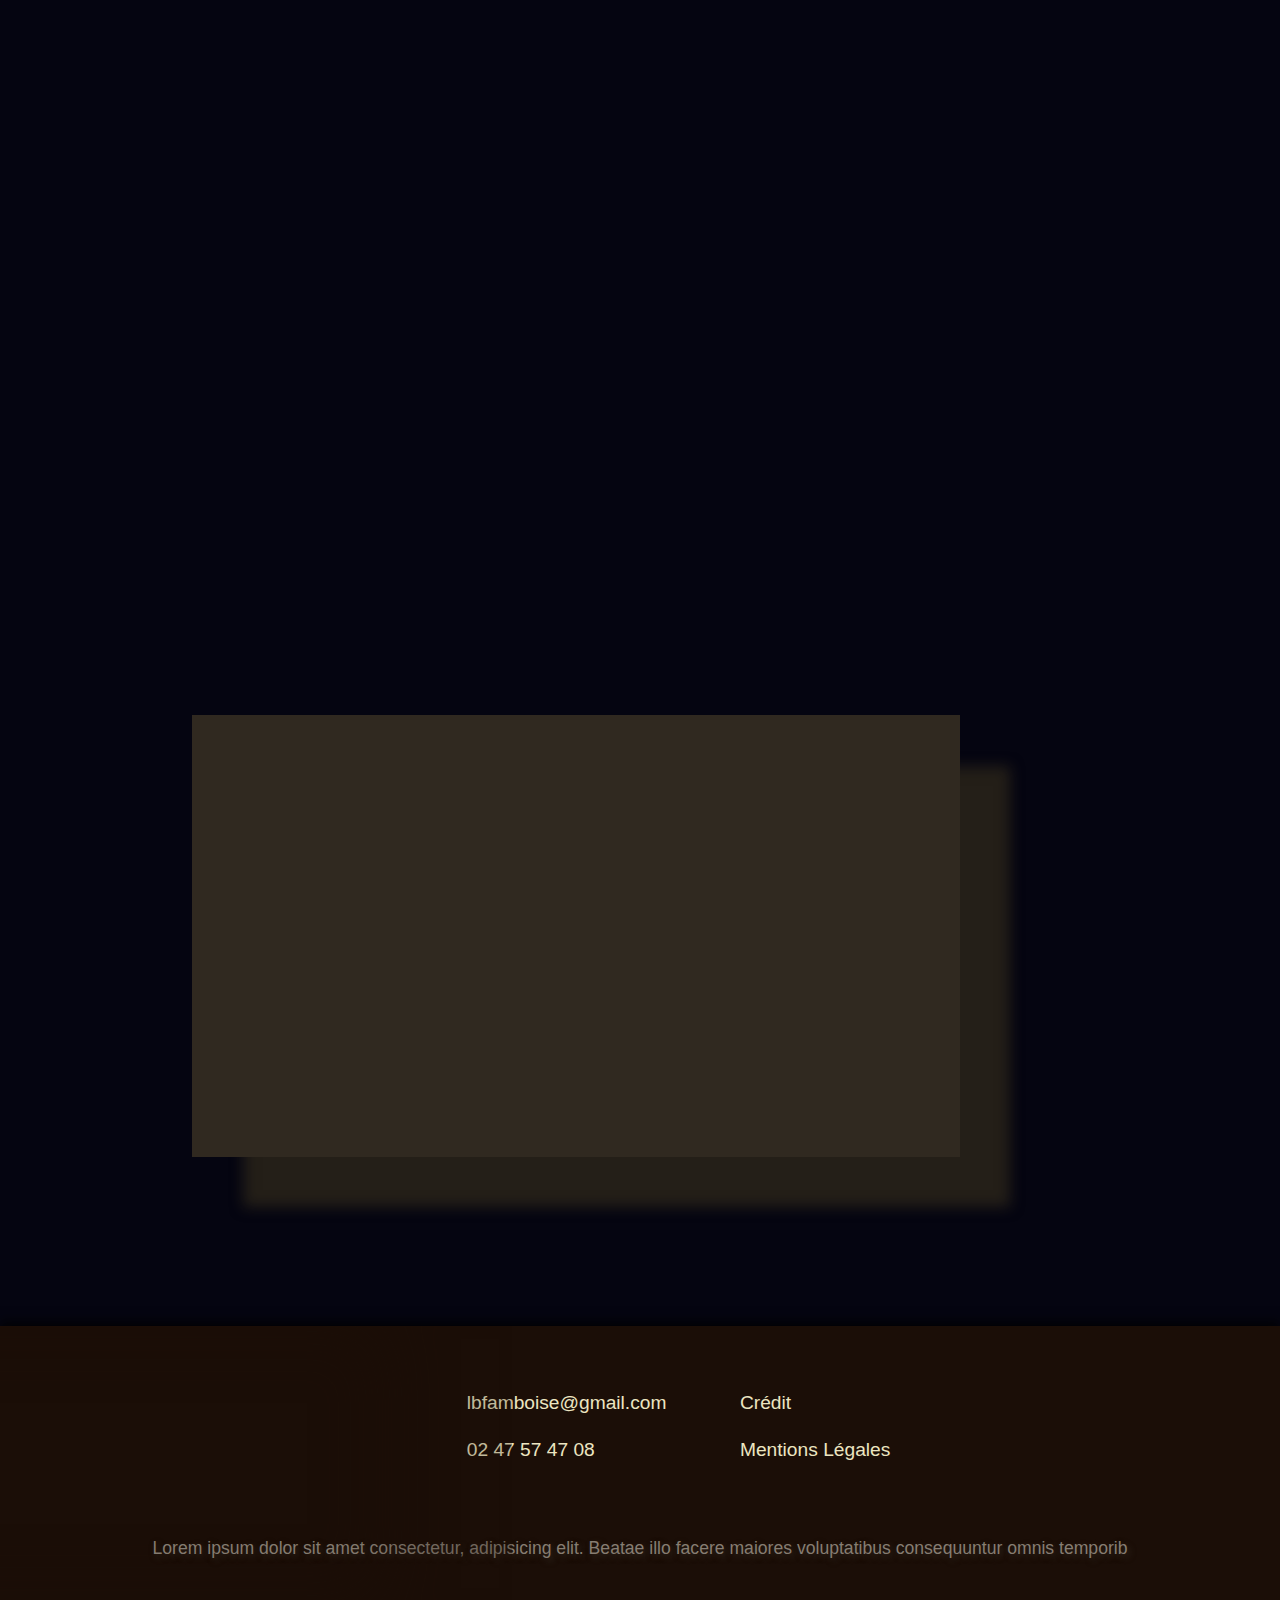
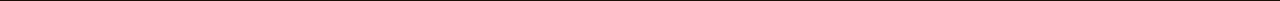
==== commit 2868ca9e: "responsive dessign et retouche css" ====
--- a/index.html
+++ b/index.html
@@ -464,26 +464,26 @@
         <footer>
             <div id="back-footer">
 
-            </div>
-            <div id="inner-footer">
-                <ul>
-                    <li>lbfamboise@gmail.com</li>
-                    <li>02 47 57 47 08</li>
-                    <li></li>
-                </ul>
-                
-                <ul>
-                    <li>Crédit</li>
-                    <li>Mentions Légales</li>
-                    <li></li>
-                
-                </ul>
-
-                <ul>
-                    <li></li>
-                    <li></li>
-                    <li></li>
-                </ul>
+                </div>
+                <div id="inner-footer">
+                    <ul>
+                        <li>lbfamboise@gmail.com</li>
+                        <li>02 47 57 47 08</li>
+                        <li></li>
+                    </ul>
+                    
+                    <ul>
+                        <li>Crédit</li>
+                        <li>Mentions Légales</li>
+                        <li></li>
+                    
+                    </ul>
+
+                    <ul>
+                        <li></li>
+                        <li></li>
+                        <li></li>
+                    </ul>
 
 
             </div>
@@ -759,13 +759,15 @@
 
             if(window.pageYOffset<4){
                 document.getElementById('header').style.backgroundColor = "rgb(27, 14, 7,0)";
-                document.getElementById('header').style.height = "20vh";
+                document.getElementById('header').style.height = "";
                 document.getElementById('header').style.boxShadow ="none";
                 
-                document.getElementById('header-inner').style.marginTop = "8vh";
+                document.getElementById('header-inner').style.marginTop = "3.5%";
 
                 document.getElementById('header-logo-t0').style.opacity ="1";
-                document.getElementById('header-logo-tn').style.marginTop = "5vh";         
+                document.getElementById('header-logo-tn').style.marginTop = "25%"; 
+                document.getElementById('header-logo-tn').style.width = "0%";
+                document.getElementById('header-logo-tn').style.height = "0%";        
 
                 // document.getElementById('nav').style.marginTop = "40px";
                 // document.getElementById('reserve').style.marginTop = "40px";
@@ -775,16 +777,16 @@
             }
             else{
                 document.getElementById('header').style.backgroundColor = "rgb(27, 14, 7)";
-                document.getElementById('header').style.height = "15vh";
-                
-                document.getElementById('header').style.boxShadow ="0px 3px 6px black ";
+                document.getElementById('header').style.height = "15%";
+                
+                document.getElementById('header').style.boxShadow ="0px 1% 2% black ";
 
                 document.getElementById('header-inner').style.marginTop = "4vh";
 
                 document.getElementById('header-logo-t0').style.opacity ="0";
                 document.getElementById('header-logo-tn').style.marginTop = "0vh"; 
-                document.getElementById('header-logo-tn').style.width = "80px";
-                document.getElementById('header-logo-tn').style.height = "80px";
+                document.getElementById('header-logo-tn').style.width = "50%";
+                document.getElementById('header-logo-tn').style.height = "100%";
 
                 // document.getElementById('nav').style.marginTop = "20px";
                 // document.getElementById('reserve').style.marginTop = "20px";
@@ -811,7 +813,7 @@
 
             }
             else{
-                document.getElementById('nav-home').style.color = "#ffffff";
+                document.getElementById('nav-home').style.color = "#f2dfb9";
 
 
                 
@@ -828,7 +830,7 @@
 
             }
             else{
-                document.getElementById('nav-espace').style.color = "#ffffff";
+                document.getElementById('nav-espace').style.color = "#f2dfb9";
 
 
                 
@@ -851,7 +853,7 @@
 
             }
             else{
-                document.getElementById('nav-boisson').style.color = "#ffffff";
+                document.getElementById('nav-boisson').style.color = "#f2dfb9";
 
 
 
@@ -875,7 +877,7 @@
 
             }
             else {
-                document.getElementById('nav-menus').style.color = "#ffffff";
+                document.getElementById('nav-menus').style.color = "#f2dfb9";
 
 
 
@@ -900,7 +902,7 @@
 
             }
             else {
-                document.getElementById('nav-events').style.color = "#ffffff";
+                document.getElementById('nav-events').style.color = "#f2dfb9";
 
 
 
@@ -920,7 +922,7 @@
 
             }
             else {
-                document.getElementById('nav-contact').style.color = "#ffffff";
+                document.getElementById('nav-contact').style.color = "#f2dfb9";
 
 
 
--- a/LBF.css
+++ b/LBF.css
@@ -0,0 +1,1676 @@
+
+/* responsive dessign */
+
+@media only screen and (max-width: 1300px) {
+
+    #section1 {
+            height: 600px;
+    
+    }
+
+    #section2 {
+        height: 600px;
+        background-color: rgb(5, 5, 17);
+
+    }
+
+    #section3 {
+        height: 600px;
+
+    }
+
+    #section4 {
+        height: 650px;
+        /* background-color: aqua; */
+
+    }
+
+
+    #section5 {
+        height: 500px;
+    }
+
+    #section6 {
+        height: 900px;
+        /* background-color: aqua; */
+
+    }
+
+    #section7 {
+        height: 650px;
+
+
+    }
+
+
+    footer{
+        height: 250px;
+        background-color: rgb(27, 14, 7);
+    }
+
+
+
+
+
+}
+
+
+
+@media only screen and (min-width: 1900px) {
+
+    #section1 {
+        height: 1200px;
+
+    }
+
+    #section2 {
+        height: 900px;
+        background-color: rgb(5, 5, 17);
+
+    }
+
+    #section3 {
+        height: 900px;
+
+    }
+
+    #section4 {
+        height: 950px;
+        /* background-color: aqua; */
+
+    }
+
+
+    #section5 {
+        height: 500px;
+    }
+
+    #section6 {
+        height: 900px;
+        /* background-color: aqua; */
+
+    }
+
+    #section7 {
+        height: 650px;
+
+
+    }
+
+
+    footer {
+        height: 250px;
+        background-color: rgb(27, 14, 7);
+    }
+
+
+
+
+
+}
+
+
+
+
+/* import de font-family */
+@font-face {
+    font-family: "Univ";
+    src: url("Ressources/Font-Family/Universal\ Serif.ttf") format("truetype");
+}
+
+@font-face {
+    font-family: "Larissa";
+    src: url("Ressources/Font-Family/Larissa.ttf") format("truetype");
+}
+@font-face {
+    font-family: "revonza";
+    src: url("Ressources/Font-Family/REVONZA\ Regular.ttf") format("truetype");
+}
+
+@font-face {
+    font-family: "beba";
+    src: url("Ressources/Font-Family/BebasNeue-Regular.ttf") format("truetype");
+}
+
+@font-face {
+    font-family: "AntoineGarrel";
+    src: url("Ressources/Font-Family/night_machine/Night\ Machine.otf") format("truetype");
+}
+
+
+
+@keyframes TitleCome1 {
+    0% {
+        transform: translateX(-100%);
+    }
+
+    100% {
+        transform: translateX(0%);
+    }
+}
+
+@keyframes TitleCome2 {
+    0%{
+        transform: translateX(0%);
+    }
+    100%{
+        transform: translateX(100%);
+    }
+}
+
+
+
+
+
+
+
+
+
+
+@keyframes rotation {
+    0% {
+        transform: rotate(0deg);
+    }
+
+    50%{
+        transform: rotate(180deg);
+    }
+
+    100% {
+        transform: translateX(380deg);
+    }
+}
+
+
+
+@keyframes goOut{
+
+    0% {
+        transform: translateX(0%);
+    }
+    
+    100% {
+        transform: translateX(100%);
+    }
+}
+
+@keyframes comeOpacity {
+
+    0% {
+        opacity: 0;
+    }
+
+    100% {
+        opacity: 1;
+    }
+}
+
+
+@keyframes comeH150p {
+
+    0%
+    {
+        width: 0px;
+    }
+
+    100%{
+        width: 90%;
+    }
+}
+
+@keyframes comeH100p {
+
+    0% {
+        width: 0px;
+    }
+
+    100% {
+        width: 100%;
+    }
+}
+
+@keyframes comeH300px {
+
+    0% {
+        width: 0px;
+    }
+
+    100% {
+        width: 300px;
+    }
+}
+
+
+
+
+@keyframes comeLine {
+
+    0% {
+        width: 0px;
+    }
+
+    100% {
+        width: 20%;
+    }
+}
+
+@keyframes comeVT250p {
+
+    0% {
+        height: 0px;
+        opacity: 0;
+    }
+
+    100% {
+        opacity: 1;
+        height: 55%;
+    }
+}
+
+
+@keyframes comeMid {
+
+    0% {
+        height: 0%;
+        width: 0%;
+        opacity: 0;
+        top: 50%;
+        left: 47.5%;
+    }
+
+    100% {
+        height: 68%;
+        width: 60%;
+        opacity: 1;
+        top:10%;
+        left: 15%;
+    }
+}
+
+
+
+
+
+
+/* animation */
+
+@-webkit-keyframes slider {
+
+    0%,
+    30%,
+    100% {
+        left: 0
+    }
+
+    33%,
+    63% {
+        left: -100%
+    }
+
+    66%,
+    96% {
+        left: -200%
+    }
+}
+
+@-moz-keyframes slider {
+
+            0%,
+            30%,
+            100% {
+                left: 0
+            }
+        
+            33%,
+            63% {
+                left: -100%
+            }
+        
+            66%,
+            96% {
+                left: -200%
+            }
+}
+
+@keyframes slider {
+
+        0%,
+        30%,
+        100% {
+            left: 0
+        }
+    
+        33%,
+        63% {
+            left: -100%
+        }
+    
+        66%,
+        96% {
+            left: -200%
+        }
+}
+
+/* @keyframes logo-onscroll{
+    from{
+        width: 20px;
+    }
+    to{
+        width: 10px;
+    }
+
+} */
+
+@keyframes nav-onscroll{
+    from{
+        background-color: rgba(11, 11, 53, 0);
+    }
+    to{
+        background-color: rgb(11, 11, 53);
+        position: sticky;
+    }
+
+}
+
+body{
+    background-color: #050511;
+    width: 100%;
+    margin: 0;
+}
+
+#global{
+    width: 100%;
+}
+
+.cursor{
+    cursor: pointer;
+}
+
+
+
+
+/* HEADER */
+
+header{
+    top: 0;
+    height: 15%;
+    width: 100%;
+    position: fixed;
+    display: flex;
+    transition: all 0.5s;
+    z-index: 3;
+    
+    
+
+
+}
+
+
+#header-inner{
+    display: flex;
+    justify-content: space-around;
+    width: 100%;
+    height: 50%;
+
+    margin-top: 3.5%;
+    transition: all 0.5s;
+    
+
+}
+
+#header-logo{
+    width: 15%;
+    margin-left: 2%;
+}
+
+
+
+
+
+#header-logo-tn{
+    z-index: 3;
+    background-image: url("Ressources/Images/logo-gravue3.png");
+    background-repeat: no-repeat;
+    background-size: 100%;
+    margin: auto;
+    transition: all 0.5s;
+    margin-top: 2%;
+
+
+}
+
+
+#header-logo-t0{
+    height: 190%;
+    width: 14%;
+    z-index: 4;
+    background-image: url("Ressources/Images/Logo.png");
+    background-size: cover;
+    position: absolute;
+    top: 0;
+    transition: all 0.5s;
+    opacity: 1;
+
+}
+
+/* Navigation */
+
+nav{
+
+
+
+}
+
+#nav{
+    transition: all 0.5s;
+    
+    margin-right: 12%;
+    width: 50%;
+
+    /* height: 10% ; */
+
+}
+
+#nav-ul{
+    display: flex;
+    list-style: none;
+    justify-content: space-between;
+    width: 100%;
+    font-family: Univ;
+    font-size: 2.4vh;
+    /* font-weight: bold; */
+    color: #f2dfb9;
+    text-shadow: 0px 0px 3px black;
+    margin: 0;
+    margin-top: 1vh;
+    text-shadow: 0 0 0.1vh #7e5d1a;
+}
+
+#nav-ul li{
+    transition: all 0.5s;
+}
+#nav-home{
+    color: #78694a;
+}
+
+
+
+/*End Navigation */
+
+#header-ul-network{
+    display: flex;
+
+    list-style: none;
+    justify-content: space-between;
+    width: 15%;
+    font-family: Univ;
+    transition: all 0.5s;
+    margin: 0;
+    margin-right: 2.5%;
+
+}
+
+
+#header-ul-network li{
+    background-size: contain;
+    height: 100%;
+    width: 25%;
+    background-repeat: no-repeat;
+}
+
+
+#header-insta{
+    background-image: url("Ressources/Images/insta.png");
+
+}
+
+#header-facebook{
+    background-image: url("Ressources/Images/facebook.png");
+
+}
+
+#header-google{
+    background-image: url("Ressources/Images/gglog.png");
+
+
+}
+
+#reserve{
+    border: #f2dfb9 solid 0.1vh;
+    color: #f2dfb9;
+    text-align: center;
+    width: 10%;
+    height: 75%;
+    font-family: Univ;
+    margin-right: 5%;
+    text-decoration: none;
+    background-color: #481616;
+    text-shadow: 0 0 0.1vh #f2dfb9 ;
+    font-size: 2.4vh;
+    transition: all 1s;
+
+
+
+}
+
+#reserve p {
+    margin-top: 7%;
+
+}
+
+#reserve:hover {
+    background-color: #f9eabd;
+    color: #433c2b;
+    text-shadow: 0 0 0.1vh #433c2b;
+    border: #433c2b solid 0.1vh;
+    border-radius: 12%;
+}
+
+
+
+
+
+
+
+/* End HEADER */
+
+/* Section1 */
+
+
+
+#section1-circle{
+    height: 135%;
+    width: 62%;
+    border-radius: 50%;
+    background-image: url("Ressources/Images/ouvrir-un-debit-de-boissons2.png");
+    background-position: right;
+    background-repeat: no-repeat;
+    position: absolute;
+    top: -25%;
+    left: -15%;
+    z-index: -1;
+    background-size: 90%;
+    animation: rotation 1.5s timing-function delay iteration-count direction fill-mode; 
+}
+
+#section1-circle:hover{
+    transform: rotate(180deg);
+}
+
+#T1{
+    font-size: 10vh;
+    font-family: Univ;
+    text-align: left;
+    position: absolute;
+    width: 40%;
+    left: 30%;
+    top: 30%;
+    color: #ad9a74;
+    text-shadow: 0px 0px 10px rgb(0, 0, 0);
+    overflow: visible;
+    
+
+}
+
+
+#T1 div{
+    display: flex;
+    overflow: hidden;
+    /* border: #78694a 1px solid; */
+    margin-bottom: 2%;
+    
+    left: 0;
+    height: 10%;
+}
+
+#T1 div:nth-child(1){
+    
+    width: 30% ;
+}
+
+#T1 div:nth-child(2) {
+    
+    width: 90%;
+}
+#T1 div:nth-child(3) {
+    
+    width: 80%;
+}
+
+#T1 span{
+    
+    
+    width: 100%;
+    position: relative;
+    transform: translateX(-100%);
+    animation-name: TitleCome1;
+
+    animation-duration: 1s;
+    
+    animation-fill-mode: forwards;
+
+}
+
+#T1 span::after {
+    content: "";
+    display: block;
+    background-color: #564424;
+    width: 100%;
+    height: 100%;
+    position: absolute;
+    top: 0;
+    right: 0;
+    animation-name: TitleCome2;
+    animation-duration: 1s;
+    animation-delay: 1s;
+    animation-fill-mode: forwards;
+
+
+}
+
+
+
+
+#section1-text-zone{
+    width: 20%;
+    height: 40%;
+    /* background-color: #ad9a74; */
+    top: 36%;
+    left: 70%;
+    color: aliceblue;
+    position: relative;
+    font-size: 3.2vh;
+    font-family: beba;
+    
+}
+#section1-text-zone-line{
+    display: flex;
+    text-align: left;
+}
+
+#section1-text-zone-line strong{
+    color: #78694a;
+}
+
+
+
+.icones-text{
+    width: 10%;
+    height: 10%;
+    margin-right: 20px;
+}
+
+
+/*End Section1 */
+
+/* Section2 */
+
+
+
+#section2-inner{
+    width: 80%;
+    height: 80%;
+    background-color: aqua;
+    margin: auto;
+    display: flex;
+
+}
+
+#section2-inner-grande{
+    width: 50% ;
+    height: 100%;
+    background-color: #ad9a74;
+    background-size: cover;
+    transition: width 0.5s;
+    position: relative;
+    overflow: hidden;
+    background-position: center;
+    background-attachment:local;
+    background-size: cover;
+    background-repeat: no-repeat;
+
+
+
+}
+
+#section2-inner-petite{
+    width: 50% ;
+    height: 100%;
+    background-color:#78694a; 
+    transition: width 0.5s;
+    background-size: cover; 
+    position: relative;
+    overflow: hidden;
+    background-position: center;
+    background-size: cover;
+    background-repeat: no-repeat;
+
+}
+
+#section2-inner-retourG{
+    display: none;
+    opacity: 0;
+    margin-left: 30%;
+    width: 45%;
+    
+}
+
+#section2-inner-retourP{
+    display: none;
+    margin-left: 30%;
+    width: 45%;
+}
+
+#grande-contenue{
+    width: 100%;
+    height: 0%;
+    
+}
+
+#petite-contenue {
+    width: 100%;
+    height: 0%;
+    /* backdrop-filter: blur(10px); */
+}
+
+
+
+
+.section2-inner-icones{
+    height: 30%;
+    width: 30%;
+    margin: 10% 35% 0px 35%;
+    transition: all 0.5s;
+}
+
+.section2-inner-F {
+    height: 30%;
+    width: 30%;
+    margin: 10% 35% 0px 35%;
+    transition: all 0.5s;
+}
+
+.section2-inner-icones:hover {
+    height: 35%;
+    width: 35%;
+    margin: 8.5% 32.5% 0px 32.5%;
+}
+
+.section2-h4{
+    font-size: 2.7em;
+    font-family: Edi;
+    color: aliceblue;
+    width: 80%;
+    text-align: center;
+    margin: auto;
+    margin-top: 10% ;
+}
+
+
+
+.section2-h4 strong{
+    font-family: Univ;
+}
+
+.section2-h4 #G{
+    color: #7d4407;
+    text-shadow: 0.2vh 0.2vh 0px rgb(36, 35, 35);
+    
+}
+
+.section2-h4 #P{
+    color: rgb(9, 9, 37);
+    text-shadow: 0.2vh 0.2vh 0px rgb(228, 221, 221);
+}
+
+
+
+
+
+/*End Section2 */
+/* Section3 */
+
+
+
+#section3-inner{
+    display: flex;
+    height: 80%;
+    width: 80%;
+
+    margin: auto;
+    display: flex;
+    justify-content: space-around;
+
+}
+
+#section3-inner-banner{
+    height: 100%;
+    width: 20%;
+
+}
+
+#section3-inner-banner-carre{
+    position: relative;
+    width: 0;
+    height: 70%;
+    background-color: #8e7950;
+    left: 70%;
+    animation: comeH150p 1s forwards;
+    animation-play-state: paused;
+
+
+
+
+}
+
+#section3-inner-banner-cercle{
+    position: relative;
+    width: 140%;
+    height: 60%;
+    border-radius: 50%;
+    background-color: #5b4b2d;
+    top: -20%;
+    animation: comeOpacity 1s forwards;
+    animation-play-state: paused;
+
+}
+#section3-inner-banner-img1{
+    position: relative;
+    z-index: 1;
+    width: 100%;
+    /* height: 250px; */
+    background-image: url("Ressources/Images/vin1.jpg");
+    background-size: cover;
+    top: -130%;
+    animation: comeVT250p 2s 1s forwards;
+    animation-play-state: paused;
+
+
+}
+#section3-inner-banner-img2{
+    position: relative;
+    z-index: 1;
+    width: 100%;
+    /* height: 250px; */
+    background-image: url("Ressources/Images/beer3.jpg");
+    background-size: cover;
+    top: -145%;
+    left: 50%;
+    animation: comeVT250p 2s 1s forwards;
+    animation-play-state: paused;
+}
+
+#section3-titre{
+    position: relative;
+    font-size: 4vh;
+    color: #5b4b2d;
+    font-family: Univ;
+    left: 3%;
+    /* text-shadow: 0px 0px 1px #000000; */
+    animation: comeOpacity 1s 1s forwards;
+    animation-play-state: paused;
+    opacity: 0;
+    
+}
+
+#section3-trait{
+    position: relative;
+    font-size: 1.5em;
+    color: #5b4b2d;
+    font-family: Univ;
+    position: absolute;
+    
+    animation: comeLine 1s forwards;
+    animation-play-state: paused;
+    width: 0px;
+}
+
+
+#section3-inner-block{
+    /* background-color: aqua; */
+    width: 50%;
+    height: 100%;
+    display: flex;
+    justify-content: space-between;
+    margin-right: 10%;
+}
+
+.active{
+    color: #5b4b2d;
+}
+
+#section3-inner-block nav{
+
+    height: 87%;
+    width: 30%;
+    /* background-color: rgb(191, 255, 0); */
+    margin-top: 13%;
+}
+
+#section3-inner-block-nav-ul{
+    list-style: none;
+    font-family: Univ;
+    color: #625e55;
+    font-size: 2.3vh;
+
+
+}
+
+#section3-inner-block-carte{
+    width: 65%;
+    height: 87%;
+    /* background-color: red; */
+    margin-top: 13%;
+    position: relative;
+
+    overflow: hidden;
+    
+}
+#section3-cache {
+    background-color: rgb(90, 62, 37);
+    background-image: url("Ressources/Images/logo-gravue2.png");
+}
+
+
+.cache-carte{
+    position: absolute;
+    width: 100%;
+    height: 100%;
+    
+    background-size: 50%;
+    background-position: center;
+    background-repeat: no-repeat;
+    animation: goOut 1.5s forwards;
+    animation-play-state: paused;
+
+
+}
+
+.navB{
+    margin-top: 20%;
+    text-align: end;
+    width: 100%;
+}
+
+
+.carteB{
+    width: 100%;
+    height: 100%;
+    
+
+}
+
+.carteB div{
+    /* background-color: rgb(36, 69, 99); */
+    width: 100%;
+    height: 5%;
+    display: flex;
+    justify-content: space-between;
+    color: #5b4b2d;
+    font-family: beba   ;
+    font-size: 3vh;
+
+}
+
+.carteB p{
+    color: aliceblue;
+    margin-top: 0.1%;
+    font-family: revonza;
+    font-size: 2.3vh;
+    font-weight: bold;
+}
+
+#CB1{
+    /* background-color: rgb(255, 255, 255); */
+}
+
+#CB2{
+    /* background-color: rgb(24, 108, 131); */
+    
+}
+
+#CB3{
+    /* background-color: rgb(26, 112, 28); */
+}
+
+
+
+
+
+
+
+
+
+/*End Section3 */
+/*Section4 */
+
+
+
+#section4-inner{
+    display: flex;
+    height: 80%;
+    width: 80%;
+
+    margin: auto;
+    display: flex;
+    justify-content: space-around;
+
+    /* background-color: rgb(7, 43, 43); */
+
+
+}
+
+
+#section4-inner-block{
+    /* background-color: aqua; */
+    width: 50%;
+    height: 100%;
+    display: flex;
+    justify-content: space-between;
+    margin-right: 10%;
+}
+
+
+
+#section4-inner-block nav{
+
+    height: 87%;
+    width: 30%;
+    /* background-color: rgb(191, 255, 0); */
+    margin-top: 13%;
+}
+
+#section4-inner-block-nav-ul{
+    list-style: none;
+    font-family: Univ;
+    color: #625e55;
+    font-size: 2.3vh;
+
+
+}
+
+
+
+#section4-inner-block-carte{
+    width: 65%;
+    height: 87%;
+    /* background-color: red; */
+    margin-top: 13%;
+    position: relative;
+    overflow: hidden;
+}
+
+.navM{
+    margin-top: 20%;
+    text-align: end;
+    width: 100%;
+}
+
+
+.carteM{
+    width: 100%;
+    height: 100%;
+    
+
+}
+
+.carteM div{
+    /* background-color: rgb(36, 69, 99); */
+    width: 100%;
+    height: 5%;
+    display: flex;
+    justify-content: space-between;
+    color: #5b4b2d;
+    font-family: beba   ;
+    font-size: 3vh;
+
+}
+
+.carteM p{
+    color: aliceblue;
+    margin-top: 0.1%;
+    font-family: revonza;
+    font-size: 2.3vh;
+    font-weight: bold;
+}
+
+
+
+
+
+
+#section4-titre{
+    position: relative;
+    font-size: 4vh;
+    color: #5b4b2d;
+    font-family: Univ;
+    left: 0%;
+    text-shadow: 0px 0px 1px #000000;
+    z-index: 2;
+    animation: comeOpacity 1s 1s forwards;
+    animation-play-state: paused;
+    opacity: 0;
+}
+
+#section4-trait{
+    position: relative;
+    font-size: 1.7vh;
+    color: #5b4b2d;
+    font-family: Univ;
+    position: absolute;
+    animation: comeLine 1s forwards;
+    animation-play-state: paused;
+    width: 0px;
+    
+}
+
+
+
+
+
+
+#section4-inner-banner{
+    height: 100%;
+    width: 20%;
+    /* background-color: blueviolet; */
+
+}
+
+#section4-cache{
+    background-color: #0f0832;
+    background-image: url("Ressources/Images/logo-gravue3.png");
+}
+
+#section4-inner-banner-carre{
+    position: relative;
+    width: 50px;
+    height: 70%;
+    background-color: #0e0a2c;
+    left: 0%;
+    top: -20%;
+    transform: rotate(90);
+    animation: comeH100p 2s  forwards;
+    animation-play-state: paused;
+
+
+}
+
+#section4-inner-banner-cercle{
+    position: relative;
+    width: 140%;
+    height: 60%;
+    border-radius: 50%;
+    background-color: #0f0832;
+    top: -5%;
+    left: -40%;
+    z-index: 1;
+    animation: comeOpacity 1s  forwards;
+    animation-play-state: paused;
+    opacity: 0;
+
+}
+#section4-inner-banner-img1{
+    position: relative;
+    z-index: 1;
+    width: 100%;
+    /* height: 250px; */
+    background-image: url("Ressources/Images/repas1.jpg");
+    background-size: cover;
+    top: -125%;
+    left: 25%;
+    animation: comeVT250p 2s 1s forwards;
+    animation-play-state: paused;
+
+
+}
+#section4-inner-banner-img2{
+    position: relative;
+    z-index: 0;
+    width: 100%;
+    /* height: 250px; */
+    background-image: url("Ressources/Images/repas2.jpg");
+    background-size: cover;
+    top: -131%;
+
+    left: -30%;
+    animation: comeVT250p 2s 1s forwards;
+    animation-play-state: paused;
+}
+
+
+
+/*End Section4 */
+
+/*Section5 */
+
+
+#section5-inner{
+    margin: auto;
+    width: 100%;
+    height: 80%;
+    overflow: hidden;
+    /* border: blueviolet 2px solid; */
+
+
+}
+
+
+#slider{
+    height: 100%;
+    width: 300%;
+    /* background-color: #5b4b2d; */
+
+    background-size: contain ;
+    background-repeat: no-repeat;
+    background-position: center;
+    transition: all 15s;
+    display: flex;
+    position: relative;
+    -webkit-animation: slider 22s infinite;
+    -moz-animation: slider 22s infinite;
+    animation: slider 22s infinite;
+    animation-play-state: running;
+    
+    
+    
+
+}
+
+#slider:hover{
+}
+
+#slider div{
+    width: 100%;
+    height: 100%;
+    display: flex;
+    justify-content: space-around;
+  
+}
+
+
+
+
+#slider figure{
+    /* background-color: aqua; */
+    background-image: url("Ressources/Images/Beer.png");
+    background-repeat: no-repeat;
+    background-size: contain;
+    background-position: center;
+    height: 100%;
+    width: 20%;
+    margin-top: 0%;
+    margin-bottom: 0%;
+    transition: all 1s; 
+}
+
+#slider figure:hover {
+    transform: translateY(-40px);
+}
+
+#slider figure figcaption{
+    height: 40%;
+    width: 60%;
+    position: relative;
+    top: 50%;
+    left: 50%;
+    
+    
+    background-repeat: no-repeat;
+    background-size: contain;
+    background-position: center;
+}
+
+.mLBF{
+    background-image: url("Ressources/Images/Logo.png");
+}
+
+.mGarden{
+    background-image: url("Ressources/Images/garden.png");
+
+}
+
+.mGrim {
+    background-image: url("Ressources/Images/grim.png");
+
+}
+.mGuinness {
+    background-image: url("Ressources/Images/guinness.png");
+
+}
+.mLeffe {
+    background-image: url("Ressources/Images/leffe.png");
+
+}
+
+/*End Section5 */
+
+/* Section6 */
+
+
+
+#section6-inner{
+    height: 70%;
+    width: 80%;
+    margin:auto;
+    display: flex;
+    position: relative;
+
+}
+
+#section6-inner-control{
+    width: 30%;
+    height: 100%;
+    /* background-color: #0c0d1e; */
+}
+
+#section6-inner-control-head{
+    width: 100%;
+    display: flex;
+}
+
+#section6-titre {
+
+    font-size: 1.5em;
+    color: #5b4b2d;
+    font-family: Univ;
+    animation: comeOpacity 1s 1.5s forwards;
+    width: 50%;
+    margin-top: 5%;
+    opacity: 0;
+
+
+}
+
+#section6-trait {
+    position: relative;
+    font-size: 2em;
+    color: #5b4b2d;
+    font-family: Univ;
+    left: -20%;
+    animation: comeH150p 2s forwards;
+    overflow: hidden;
+    width: 0px;
+    
+
+}
+
+
+#section6-inner-control ul{
+    width: 100%;
+    height: 80%;
+    /* background-color: #271e08; */
+    list-style: none;
+    display: flex;
+    flex-direction: column;
+    justify-content: space-around ;
+    padding: 0%;
+    
+}
+
+#section6-inner-control .nav-events{
+    
+    width: 34%;
+    height: 20%;
+    background-color: #433c2b;
+    margin-left:10% ;
+    border-radius: 50%;
+    background-position: center;
+    background-size: 70%;
+    background-repeat: no-repeat;
+    opacity: 0;
+    animation: comeOpacity 1s forwards;
+    animation-play-state: paused;
+    transition: all 1s;
+}
+
+
+
+
+
+
+
+
+#section6-inner-contenue {
+    width: 80%;
+    height: 70%;
+    background-color: #271e08;
+    position: absolute;
+    left: 25%;
+    top: 25% ;
+    float: left;
+    box-shadow: #302920 -4vw -4vw 1vw;
+    animation: comeOpacity 1s 1.5s forwards;
+    animation-play-state: paused;
+    opacity: 0;
+
+}
+
+#section6-inner-contenue .events {
+    width: 100%;
+    height: 100%;
+    position: relative;
+    
+}
+
+/* events1 */
+
+.events:nth-child(1) h5{
+    text-shadow: #3d3325 2vh 2vh 3vh, #12132b -2vh -2vh 3vh;
+    font-family: AntoineGarrel;
+    color: aliceblue; 
+    font-size: 15vh;
+    position: absolute;
+    width: 50%;
+    text-align: center;
+    top: 25%;
+    left: 25%;
+    margin: 0;
+    z-index: 4;
+
+}
+
+
+.events:nth-child(1)  {
+    width: 30%;
+    height: 80%;
+    
+}
+
+.events:nth-child(1) img  {
+    width: 30%;
+    height: 50%;
+    display: none;
+    
+
+}
+
+.events:nth-child(1) .sticker1{
+    display: block;
+    width: 50%;
+    height: 60%;
+    top: -15%;
+    left: -4%;
+    background-image: url("Ressources/Images/team2.jpg");
+    background-size: 100%;
+    border: none;
+    position: absolute;
+
+
+}
+
+.events:nth-child(1) .sticker2 {
+    display: block;
+    width: 30%;
+    height: 60%;
+    top: 50%;
+    left: 10%;  
+    background-image: url("Ressources/Images/AG.jpg");
+    background-size: 100%;
+    border: none;
+    position: absolute;
+
+
+}
+
+.events:nth-child(1) .sticker3 {
+
+    width: 30%;
+    height: 90%;
+    top: -9%;
+    left: 58%;
+    background-size: 100%;
+    position: absolute;
+    
+
+
+}
+
+
+
+.events:nth-child(1) .sticker4 {
+    width: 50%;
+    height: 20%;
+    position: absolute;
+    top: 67%;
+    left: 43%;
+    color: aliceblue;
+    font-size: 150%;
+    font-family: beba , sans-serif;
+    text-align: center;
+    text-shadow: #131531 1vw 1vw 2vw;
+}
+
+
+
+
+
+
+
+
+
+/* events 2 */
+
+.events:nth-child(2) {
+
+}
+
+.events:nth-child(3) {
+
+}
+
+.events:nth-child(4) {
+
+}
+
+
+/* End Section6  */
+
+/* Section7 */
+
+
+
+#section7-inner {
+    background-color: #302920;
+    position: relative;
+    box-shadow: #241f18 4vw 4vw 1vw;
+    animation: comeMid 2s 1.5s forwards;
+    animation-play-state: paused;
+
+    height: 68%;
+    width: 60%;
+    opacity: 1;
+    top: 10%;
+    left: 15%;
+
+}
+
+#map {
+
+    height: 100%;
+    width: 100%;
+    /* opacity: 0; */
+    /* transition: all 4s ; */
+
+}
+
+
+
+
+footer{
+
+    
+
+
+    
+    padding: 1%;
+    box-shadow: 0px;
+    box-shadow: 0px -5px 10px rgba(0, 0, 0, 0.749);
+    margin-top: 2%;
+    position: relative;
+}
+
+
+#back-footer{
+    position: absolute ;
+    background-image: url("Ressources/Images/BG.jpg");
+    height: 100%;
+    width: 40%;
+    background-size: 100%;
+    background-repeat: no-repeat;
+    opacity: 0.2;
+    z-index: 0;
+    top: 0;
+    left: 0;
+    box-shadow: inset rgb(27, 14, 7) -10vw 0 5vw;
+}
+
+#inner-footer{
+    display :flex;
+    justify-content: space-between;
+    width: 85%;
+    height: 75%;
+    /* background-color: aliceblue; */
+    margin: auto;
+    z-index: 3;
+
+}
+
+#inner-footer  ul{
+    display: flex;
+    flex-direction: column;
+    justify-content: space-between;
+    width: 15%;
+    height: 50%;
+    
+    list-style: none;
+    margin-top: 5%;
+    text-align: start;
+    color: rgb(236, 229, 193);
+    font-size: 120%;
+    font-family: beba, sans-serif;
+
+
+
+
+}
+
+#inner-footer ul:nth-child(1) {
+    margin-left: 30%;
+}
+
+
+
+
+#p-footer{
+    width: 85%;
+    height: 10% ;
+    color: #867d72;
+    margin: auto;
+    margin-top: 1%;
+    text-align: center;
+    font-size: 110%;
+    font-family: beba, sans-serif;
+    z-index: 3;
+    text-shadow: #302920 0.2vw 0.2vw 0.5vw ;
+}
+
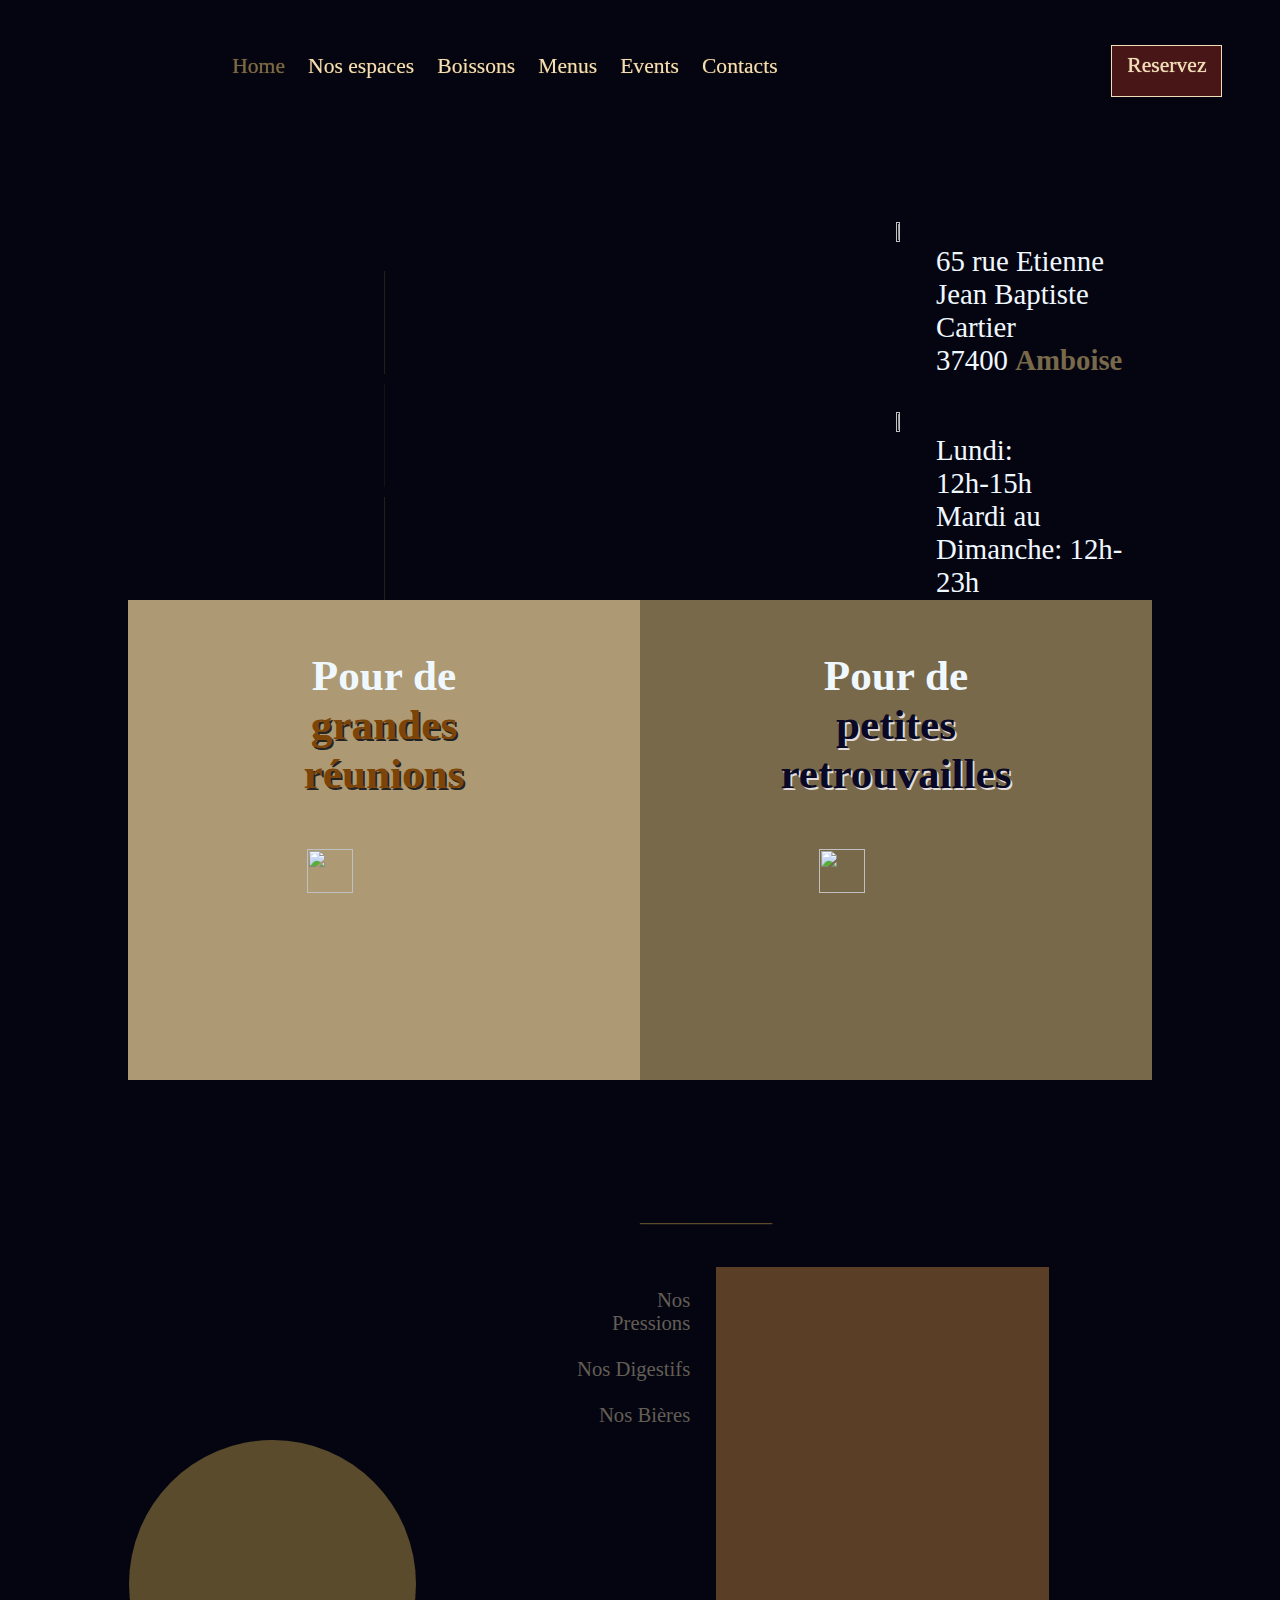
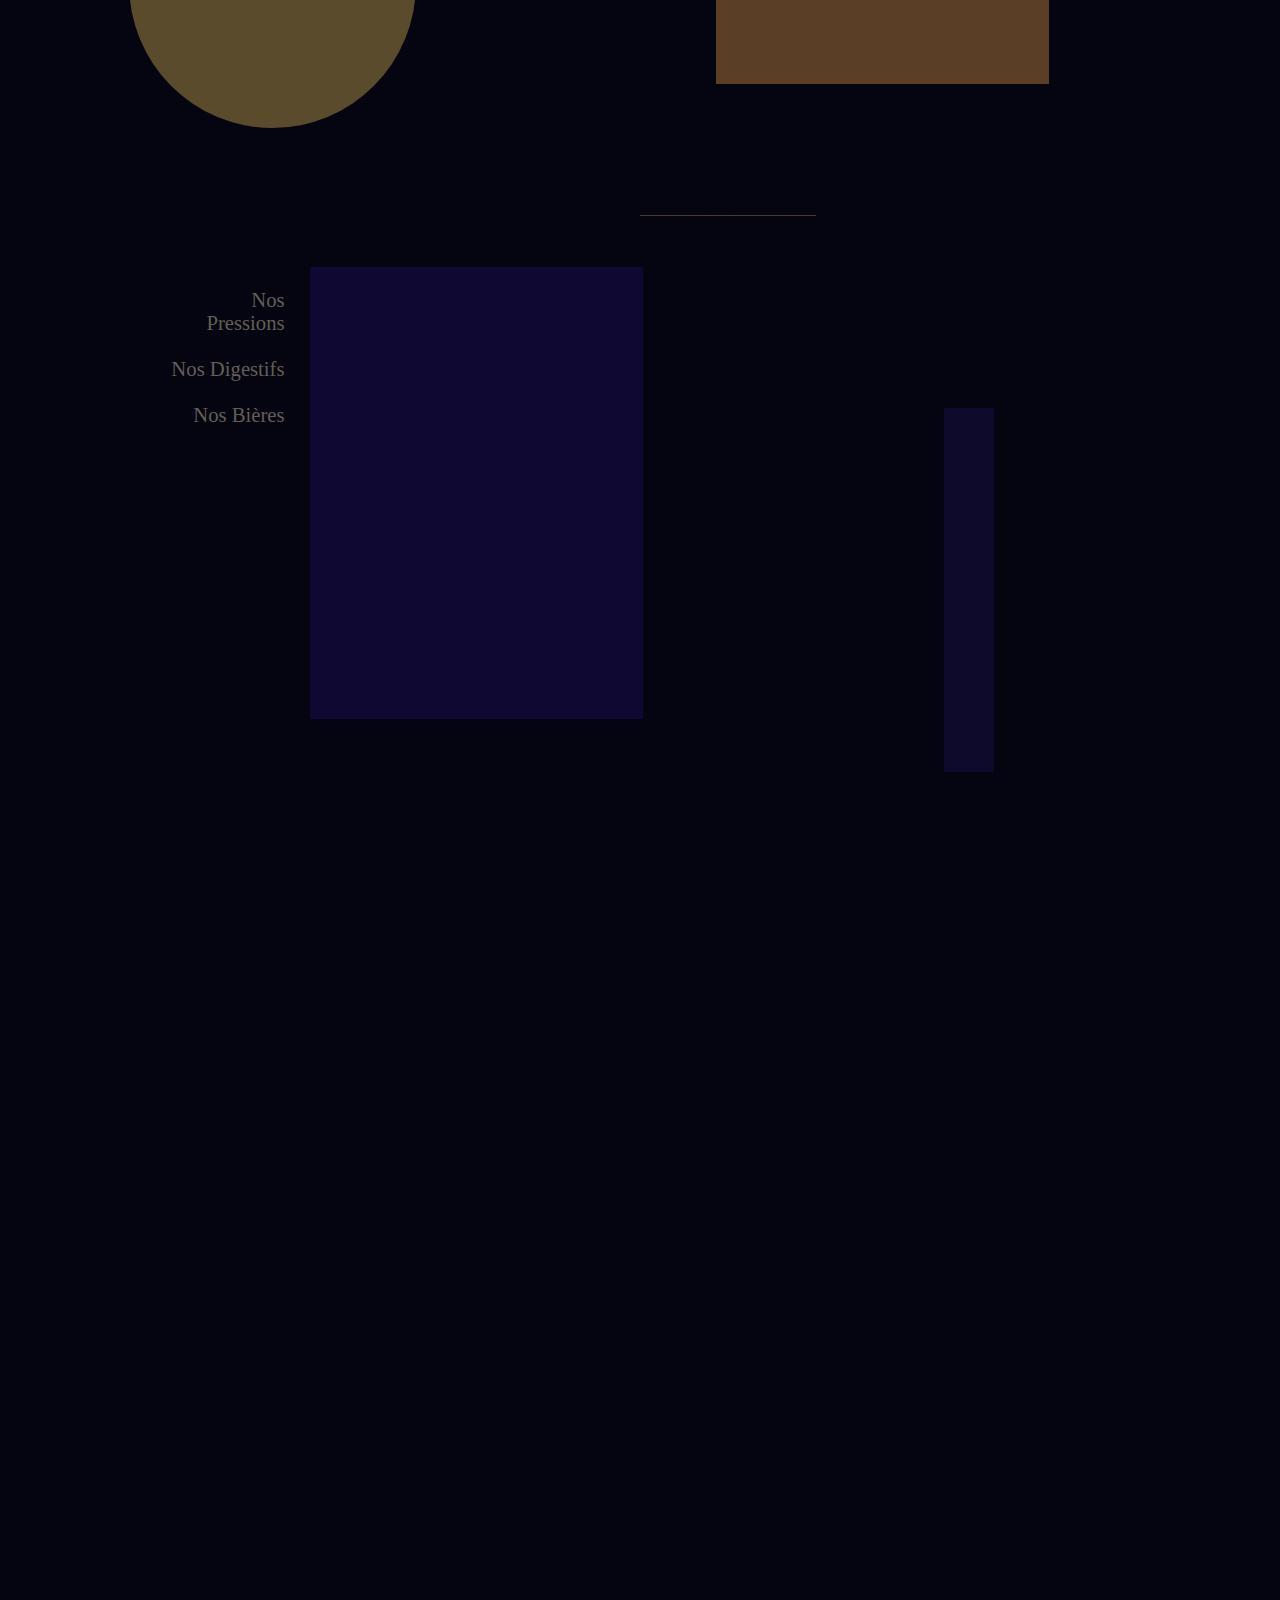
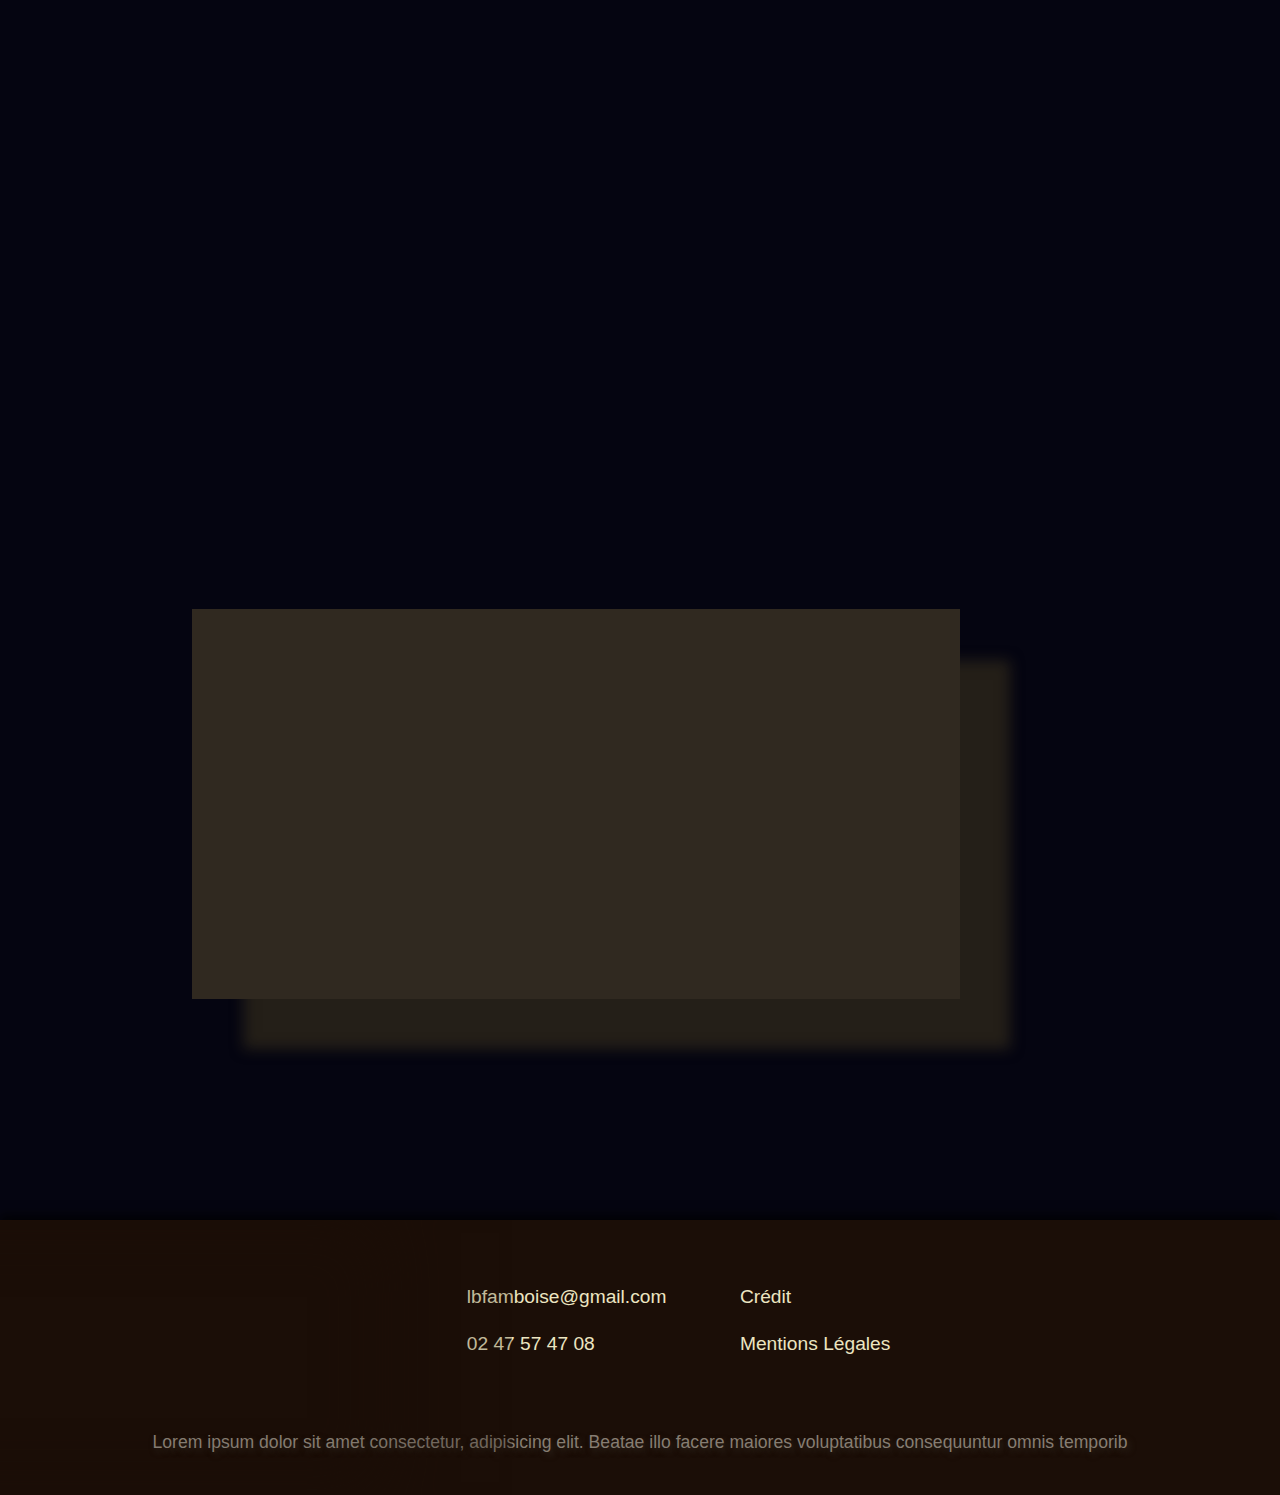
==== commit 1c67dab1: "new" ====
--- a/index.html
+++ b/index.html
@@ -77,13 +77,27 @@
 
             <div id="section2-inner">
                 <div id="section2-inner-grande" class="" >
-                    <div id="petite-contenue"></div>
+                    <div id="petite-contenue">
+                        <div id="petite-text">
+                            <p>Lorem ipsum dolor sit amet, consectetur adipisicing elit. Consequatur labore suscipit reiciendis dignissimos? Iure ab exercitationem quis. Eaque mollitia soluta cumque, architecto deserunt debitis. Voluptatem magni illo soluta fugiat quam?</p>
+                        </div>
+                    </div>
                     <h4 class="section2-h4" id="section2-h4-G">Pour de <br> <strong id="G">grandes <br> réunions </strong></h4>
                     <img class="section2-inner-icones cursor" id="section2-inner-iconesG" src="Ressources/Images/reunion.png" onclick="grande(1)">
                     <img class="section2-inner-F cursor" id="section2-inner-retourG" src="Ressources/Images/arrow2.png" onclick="grande(0)">
                 </div>
                 <div id="section2-inner-petite" class="">
-                    <div id="grande-contenue"></div>
+
+                    <div id="grande-text">
+                        <p>
+                            Lorem ipsum dolor sit amet, consectetur adipisicing elit. Consequatur labore suscipit reiciendis dignissimos?
+                            Iure ab
+                            exercitationem quis. Eaque mollitia soluta cumque, architecto deserunt debitis. Voluptatem magni illo soluta
+                            fugiat
+                            quam?
+                        </p>
+                    
+                    </div>
                     <h4 class="section2-h4" id="section2-h4-P">Pour de <br> <strong id="P"> petites <br>  retrouvailles</strong></h4>
                     <img class="section2-inner-icones cursor" id="section2-inner-iconesP" src="Ressources/Images/drinkOK.png" onclick="petite(1)">
                     <img class="section2-inner-F cursor" id="section2-inner-retourP" src="Ressources/Images/arrow1.png"  onclick="petite(0)">
@@ -643,6 +657,7 @@
                 document.getElementById("section2-inner-grande").style.cursor = "default";
                 document.getElementById("section2-inner-iconesP").style.cursor = "default";
                 document.getElementById("section2-inner-petite").style.backgroundImage = "url('Ressources/Images/SalleG.jpg')";
+                document.getElementById("grande-text").style.display = "block"; 
 
             }
 
@@ -661,6 +676,7 @@
                 document.getElementById("section2-inner-iconesG").style.cursor = "pointer";
                 document.getElementById("section2-inner-iconesP").style.cursor = "pointer";
                 document.getElementById("section2-inner-petite").style.backgroundImage = "";
+                document.getElementById("grande-text").style.display = "none"; 
             }
 
         }
@@ -684,6 +700,7 @@
                 document.getElementById("section2-inner-grande").style.cursor = "default";
                 document.getElementById("section2-inner-iconesP").style.cursor = "default";
                 document.getElementById("section2-inner-grande").style.backgroundImage = "url('Ressources/Images/SalleP.jpg')";
+                document.getElementById("petite-text").style.display = "block";
 
             }
 
@@ -702,6 +719,7 @@
                 document.getElementById("section2-inner-iconesG").style.cursor = "pointer";
                 document.getElementById("section2-inner-iconesP").style.cursor = "pointer";
                 document.getElementById("section2-inner-grande").style.backgroundImage = "";
+                document.getElementById("petite-text").style.display = "none";
             }
 
         }
--- a/LBF.css
+++ b/LBF.css
@@ -31,9 +31,13 @@
     }
 
     #section6 {
-        height: 900px;
+        height: 730px;
         /* background-color: aqua; */
 
+    }
+
+    #section6-inner-control ul {
+        height: 100%;
     }
 
     #section7 {
@@ -86,9 +90,13 @@
     }
 
     #section6 {
-        height: 900px;
+        height: 1000px;
         /* background-color: aqua; */
 
+    }
+
+    #section6-inner-control ul {
+        height: 80%;
     }
 
     #section7 {
@@ -725,7 +733,7 @@
     position: relative;
     overflow: hidden;
     background-position: center;
-    background-attachment:local;
+    /* background-attachment:local; */
     background-size: cover;
     background-repeat: no-repeat;
 
@@ -742,6 +750,7 @@
     position: relative;
     overflow: hidden;
     background-position: center;
+    
     background-size: cover;
     background-repeat: no-repeat;
 
@@ -765,6 +774,51 @@
     width: 100%;
     height: 0%;
     
+    
+}
+
+#section2-inner-petite:hover #grande-text {
+    bottom: 0%;
+
+
+}
+
+
+#grande-text{
+    display: none;
+    background-color: #2c1e0a64;
+    position: absolute;
+    bottom: -80% ;
+    padding: 10%;
+    transition: all 1s;
+    font-size: 120%;
+    color: #f2dfb9;
+    text-shadow: 0 0 0.3vh #48340e;
+    font-family: beba ,'Gill Sans', 'Gill Sans MT', Calibri, 'Trebuchet MS', sans-serif;
+    
+    
+}
+
+
+#section2-inner-grande:hover #petite-text {
+    bottom: 0%;
+
+
+}
+
+#petite-text {
+    display: none;
+    background-color: #2c1e0a64;
+    position: absolute;
+    bottom: -80%;
+    padding: 10%;
+    transition: all 1s;
+    font-size: 120%;
+    color: #f2dfb9;
+    text-shadow: 0 0 0.3vh #48340e;
+    font-family: beba, 'Gill Sans', 'Gill Sans MT', Calibri, 'Trebuchet MS', sans-serif;
+
+
 }
 
 #petite-contenue {
@@ -1349,11 +1403,12 @@
 
 
 #section6-inner{
-    height: 70%;
+    height: 80%;
     width: 80%;
     margin:auto;
     display: flex;
     position: relative;
+    margin-top: 5%;
 
 }
 
@@ -1432,7 +1487,7 @@
 
 #section6-inner-contenue {
     width: 80%;
-    height: 70%;
+    height: 80%;
     background-color: #271e08;
     position: absolute;
     left: 25%;
@@ -1458,7 +1513,7 @@
     text-shadow: #3d3325 2vh 2vh 3vh, #12132b -2vh -2vh 3vh;
     font-family: AntoineGarrel;
     color: aliceblue; 
-    font-size: 15vh;
+    font-size: 500%;
     position: absolute;
     width: 50%;
     text-align: center;
@@ -1534,7 +1589,7 @@
     top: 67%;
     left: 43%;
     color: aliceblue;
-    font-size: 150%;
+    font-size: 120%;
     font-family: beba , sans-serif;
     text-align: center;
     text-shadow: #131531 1vw 1vw 2vw;
@@ -1576,7 +1631,7 @@
     animation: comeMid 2s 1.5s forwards;
     animation-play-state: paused;
 
-    height: 68%;
+    height: 60%;
     width: 60%;
     opacity: 1;
     top: 10%;
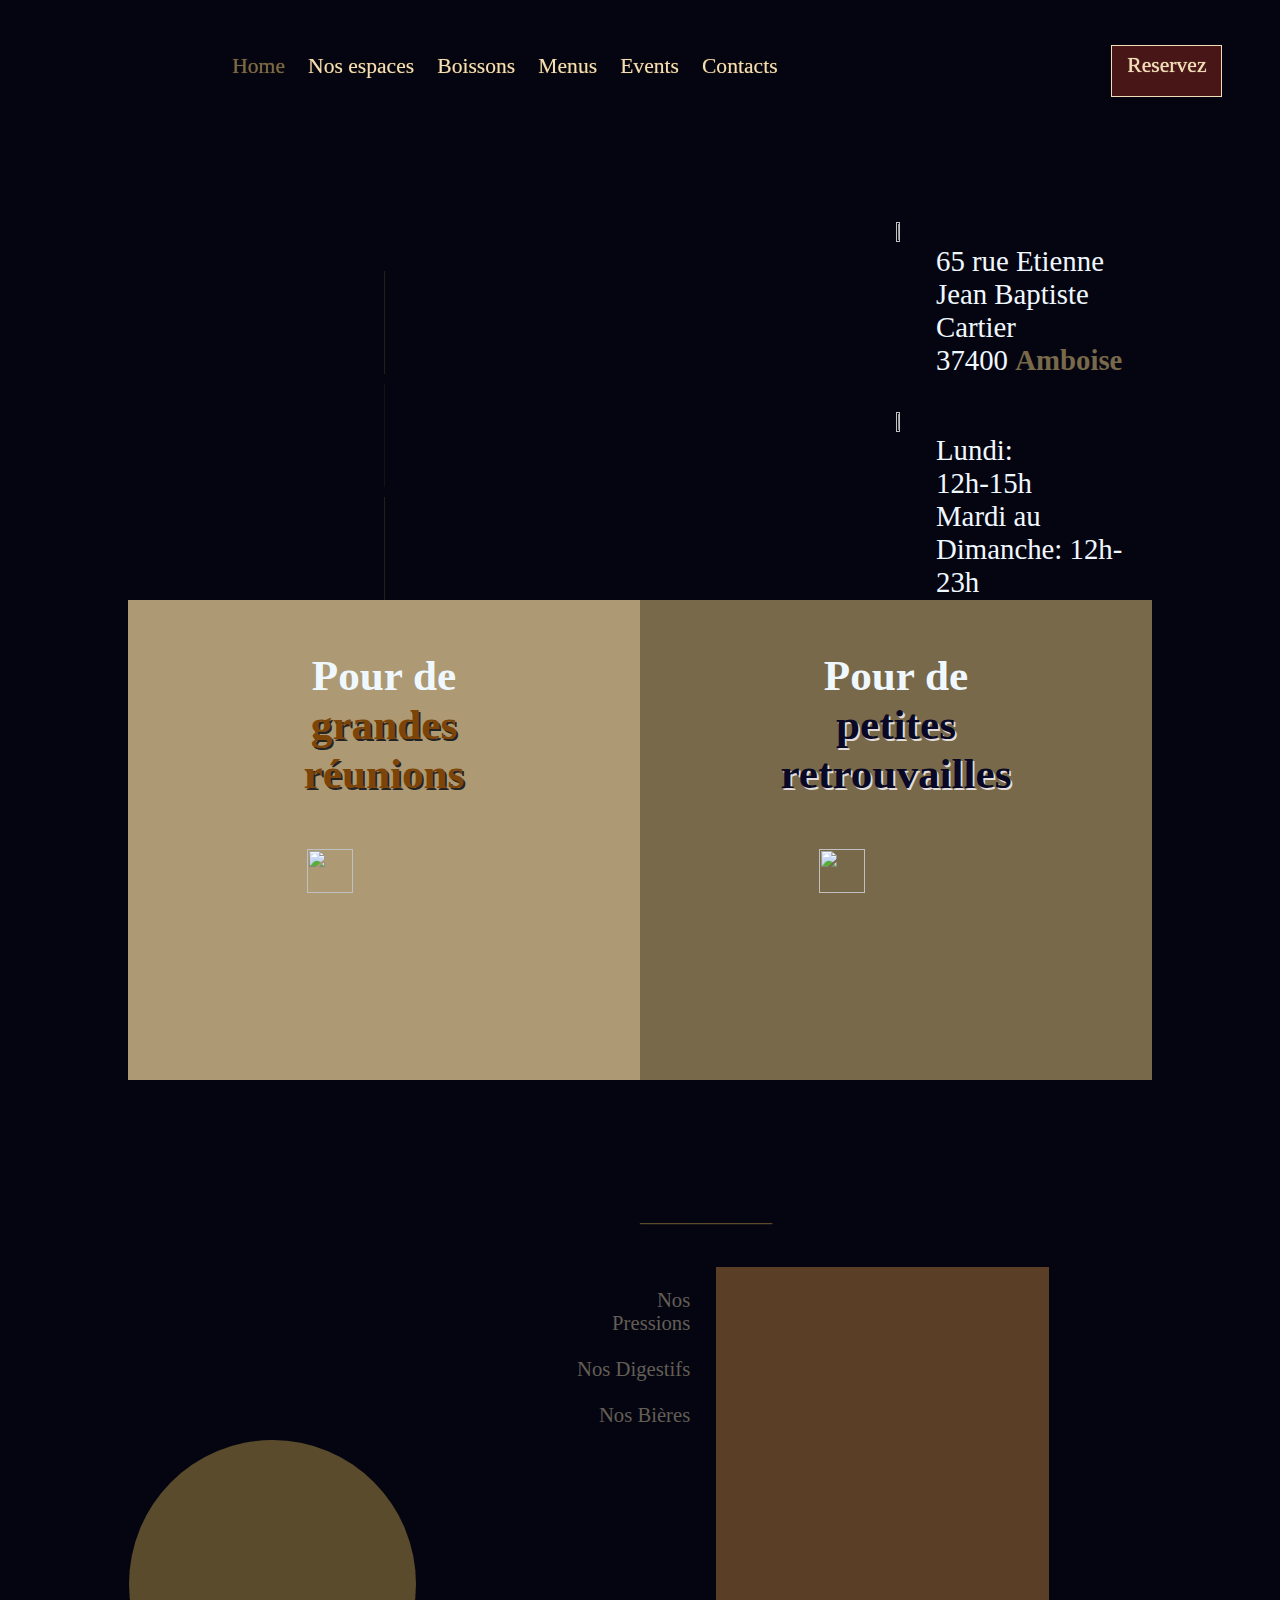
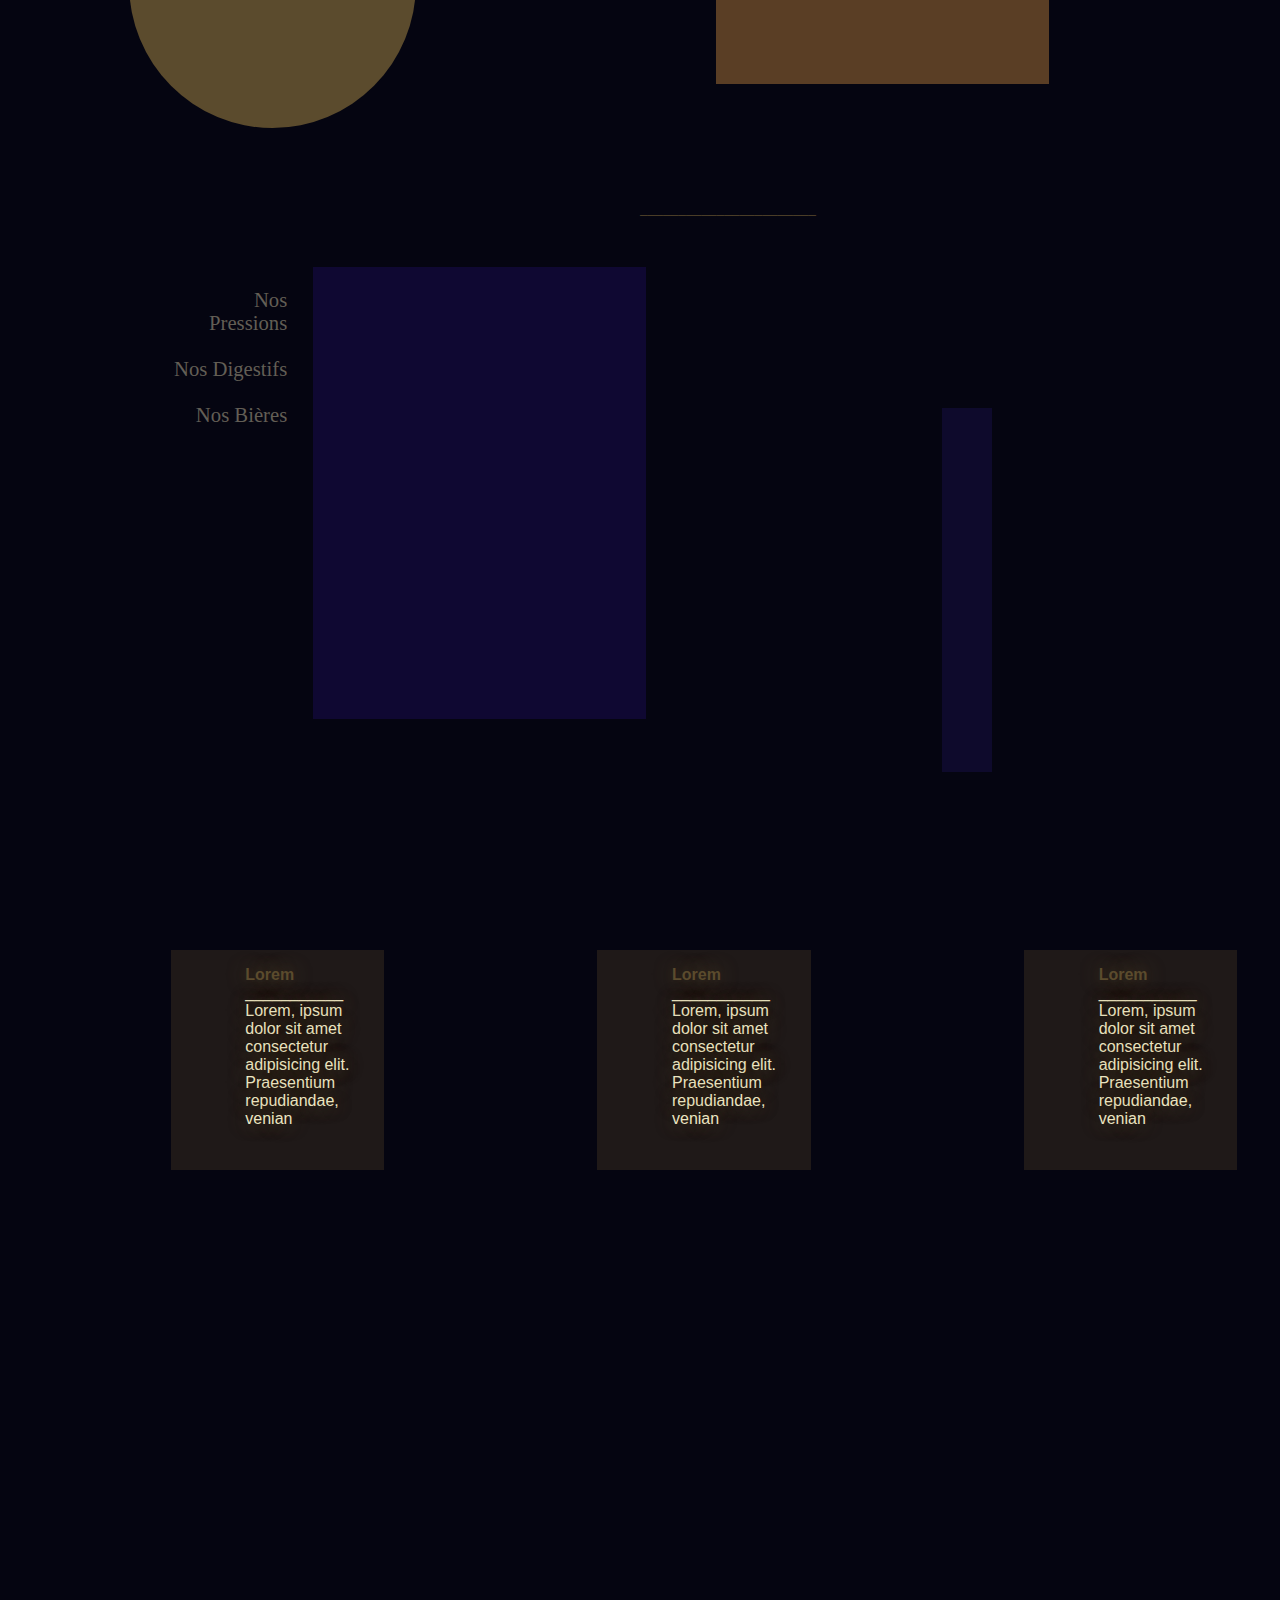
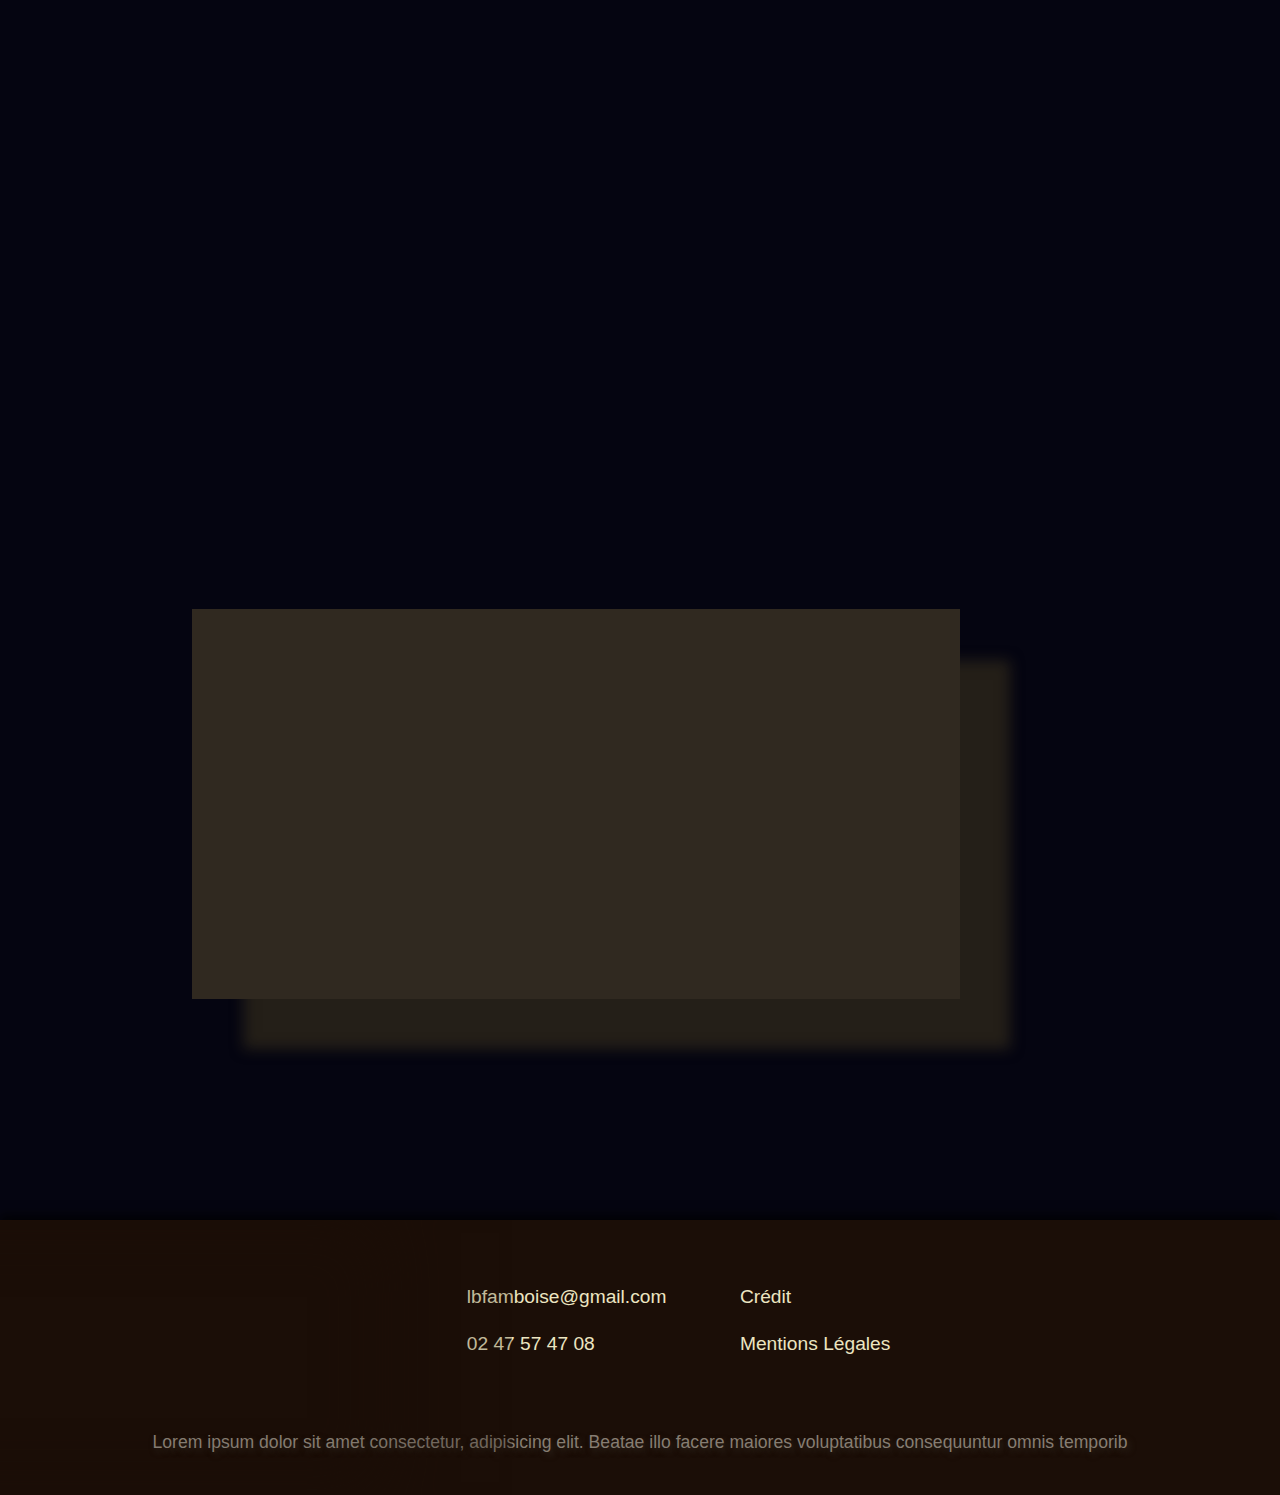
==== commit 8ba7b3d0: "new" ====
--- a/index.html
+++ b/index.html
@@ -26,19 +26,19 @@
                 <nav id="nav"> 
     
                     <ul id="nav-ul">
-                        <li id="nav-home" class="cursor">Home</li>
-                        <li id="nav-espace" class="cursor">Nos espaces</li>
-                        <li id="nav-boisson" class="cursor">Boissons</li>
-                        <li id="nav-menus" class="cursor">Menus</li>
-                        <li id="nav-events" class="cursor">Events</li>
-                        <li id="nav-contact" class="cursor">Contacts</li>
+                        <li id="nav-home" class="cursor"><a href="#section1" >Home</a></li>
+                        <li id="nav-espace" class="cursor"><a href="#section2">Nos espaces</a></li>
+                        <li id="nav-boisson" class="cursor"><a href="#section3">Boissons</a></li>
+                        <li id="nav-menus" class="cursor"><a href="#section4">Menus</a></li>
+                        <li id="nav-events" class="cursor"><a href="#section6">Events</a></li>
+                        <li id="nav-contact" class="cursor"><a href="#section7">Contacts</a></li>
                     </ul>
                 </nav>
 
                 <ul id="header-ul-network">
-                    <li id="header-insta" ><a href=""></a></li>
-                    <li id="header-facebook"><a href=""></a></li>
-                    <li id="header-google"><a href=""></a></li>
+                    <li id="header-insta" ><a href="https://www.instagram.com/les_brasseurs_francais/" style=" height: 100%; width: 100%; display: block;"></a></li>
+                    <li id="header-facebook"><a href="https://www.facebook.com/lesbrasseursfrancaisamboise" style=" height: 100%; width: 100%; display: block;"></a></li>
+                    <li id="header-google"><a href="https://www.google.fr/maps/place/Les+Brasseurs+Français/@47.4165844,1.0137637,17z/data=!3m1!4b1!4m5!3m4!1s0x47fccb9c5be94f25:0xc18fb0979228d21e!8m2!3d47.4165808!4d1.0159577" style=" height: 100%; width: 100%; display: block;"></a></li>
                 </ul>
                 <a id="reserve" href="https://resos.com/?gclid=EAIaIQobChMIxPLfhbHY-wIV7e3mCh30Cg2PEAAYASAAEgKBbvD_BwE">
                     <p>Reservez</p>
@@ -253,7 +253,7 @@
                 </div>
 
                 <div id="section4-trait">_______________________</div>
-                <h5 id="section4-titre">Nos Menues</h5>
+                <h5 id="section4-titre">Nos Menus</h5>
 
                 <div id="section4-inner-banner">
                     <div id="section4-inner-banner-cercle" ></div>
@@ -269,39 +269,65 @@
             <div id="section5-inner">
                 <div id="slider">
                     <div>
-                        <figure>
-                            <figcaption class="mLBF"></figcaption>
-                        </figure>
-                        <figure>
-                            <figcaption class="mLeffe"></figcaption>
-                        </figure>
-                        <figure>
-                            <figcaption class="mLeffe"></figcaption>
-                        </figure>
+                        <div class="drink">
+                            <figure></figure>
+                            <figcaption class="mLBF"><p><strong>Lorem</strong><br>___________<br> Lorem, ipsum dolor sit amet consectetur adipisicing elit. Praesentium repudiandae, venian </p></figcaption>
+                        </div>
+                    
+                        <div class="drink">
+                            <figure></figure>
+                            <figcaption class="mLeffe">
+                                <p><strong>Lorem</strong><br>___________<br> Lorem, ipsum dolor sit amet consectetur adipisicing elit. Praesentium
+                                    repudiandae, venian 
+                                </p>
+                            </figcaption>
+                        </div>
+                        <div class="drink">
+                            <figure></figure>
+                            <figcaption class="mGrim">
+                                <p><strong>Lorem</strong><br>___________<br> Lorem, ipsum dolor sit amet consectetur adipisicing elit. Praesentium
+                                    repudiandae, venian </p>
+                            </figcaption>
+                        </div>
                     </div>
 
                     <div>
-                        <figure>
-                            <figcaption class="mGarden"></figcaption>
-                        </figure>
-                        <figure>
-                            <figcaption class="mLeffe"></figcaption>
-                        </figure>
-                        <figure>
-                            <figcaption class="mGrim"></figcaption>
-                        </figure>
+                        <div class="drink">
+                            <figure></figure>
+                            <figcaption class="mGuinness">
+                                <p><strong>Lorem</strong><br>___________<br> Lorem, ipsum dolor sit amet consectetur adipisicing elit. Praesentium
+                                    repudiandae, venian </p>
+                            </figcaption>                        
+                        </div>
+                        <div class="drink">
+                            <figure></figure>
+                            <figcaption class="mLeffe"><p><strong>Lorem</strong><br>___________<br> Lorem, ipsum dolor sit amet consectetur adipisicing elit. Praesentium
+                                repudiandae, venian </p></figcaption>
+                        </div>
+                        <div class="drink">
+                            <figure></figure>
+                            <figcaption class="mGarden"><p><strong>Lorem</strong><br>___________<br> Lorem, ipsum dolor sit amet consectetur adipisicing elit. Praesentium
+                                repudiandae, venian </p></figcaption>
+                        </div>
                     </div>
                     
                     <div>
-                        <figure>
-                            <figcaption class="mGuinness"></figcaption>
-                        </figure>
-                        <figure>
-                            <figcaption class="mGrim"></figcaption>
-                        </figure>
-                        <figure>
-                            <figcaption class="mLBF"></figcaption>
-                        </figure>
+                        <div class="drink">
+                            <figure></figure>
+                            <figcaption class="mGuinness"><p><strong>Lorem</strong><br>___________<br> Lorem, ipsum dolor sit amet consectetur adipisicing elit. Praesentium
+                                repudiandae, venian </p></figcaption>
+                        </div>
+                    
+                        <div class="drink">
+                            <figure></figure>
+                            <figcaption class="mGarden"><p><strong>Lorem</strong><br>___________<br> Lorem, ipsum dolor sit amet consectetur adipisicing elit. Praesentium
+                                repudiandae, venian </p></figcaption>
+                        </div>
+                        <div class="drink">
+                            <figure></figure>
+                            <figcaption class="mGrim"><p><strong>Lorem</strong><br>___________<br> Lorem, ipsum dolor sit amet consectetur adipisicing elit. Praesentium
+                                repudiandae, venian </p></figcaption>
+                        </div>
                     </div>
 
 
--- a/LBF.css
+++ b/LBF.css
@@ -386,6 +386,11 @@
     margin: 0;
 }
 
+a{
+    text-decoration: none;
+    color:unset ;
+}
+
 #global{
     width: 100%;
 }
@@ -406,7 +411,7 @@
     position: fixed;
     display: flex;
     transition: all 0.5s;
-    z-index: 3;
+    z-index: 5;
     
     
 
@@ -1337,36 +1342,53 @@
     width: 100%;
     height: 100%;
     display: flex;
-    justify-content: space-around;
+    justify-content: space-between;
   
 }
 
 
 
 
-#slider figure{
+#slider .drink{
     /* background-color: aqua; */
+    position: relative;
+    
+
+
+    height: 100%;
+    
+    margin-top: 0%;
+    margin-bottom: 0%;
+    transition: all 1s; 
+    
+
+}
+
+#slider figure {
     background-image: url("Ressources/Images/Beer.png");
     background-repeat: no-repeat;
     background-size: contain;
-    background-position: center;
-    height: 100%;
-    width: 20%;
-    margin-top: 0%;
-    margin-bottom: 0%;
-    transition: all 1s; 
+    background-position: left;
+    height: 100%;
+    width: 100%;
+    transition: all 1s;
+    z-index: 3;
+
 }
 
 #slider figure:hover {
     transform: translateY(-40px);
 }
 
-#slider figure figcaption{
-    height: 40%;
-    width: 60%;
-    position: relative;
-    top: 50%;
-    left: 50%;
+#slider figcaption{
+    height: 55%;
+    width: 50%;
+    position: absolute;
+    top: 25%;
+    left: 40%;
+    z-index: 0;
+    background-color: #4c3d275e;
+
     
     
     background-repeat: no-repeat;
@@ -1374,24 +1396,62 @@
     background-position: center;
 }
 
-.mLBF{
+
+#slider figcaption strong {
+    /* background-color: rgb(71, 37, 5); */
+
+    color: #5b4b2d;
+    font-family: Univ , Arial, Helvetica, sans-serif;
+}
+
+
+#slider figcaption p {
+    /* background-color: rgb(71, 37, 5); */
+    height: 90%;
+    width: 60%;
+    margin-left: 35%;
+    color: rgb(236, 229, 193);
+    font-family: beba, Arial, Helvetica, sans-serif;
+    text-shadow: 0 0 2vh #5b4b2d;
+}
+
+
+#slider figcaption::after {
+    content: "";
+    display: block;
+
+    width: 60%;
+    height: 50%;
+    position: absolute;
+    top: 85%;
+    right: 10%;
+    background-repeat: no-repeat;
+    background-size: 90%;
+
+
+
+}
+
+#slider .mLBF::after {
     background-image: url("Ressources/Images/Logo.png");
 }
 
-.mGarden{
+
+
+#slider .mGarden::after{
     background-image: url("Ressources/Images/garden.png");
 
 }
 
-.mGrim {
+#slider .mGrim::after {
     background-image: url("Ressources/Images/grim.png");
 
 }
-.mGuinness {
+#slider .mGuinness::after {
     background-image: url("Ressources/Images/guinness.png");
 
 }
-.mLeffe {
+#slider .mLeffe::after {
     background-image: url("Ressources/Images/leffe.png");
 
 }
@@ -1493,7 +1553,7 @@
     left: 25%;
     top: 25% ;
     float: left;
-    box-shadow: #302920 -4vw -4vw 1vw;
+    box-shadow: #30292049 -4vw -4vw 1vw;
     animation: comeOpacity 1s 1.5s forwards;
     animation-play-state: paused;
     opacity: 0;
